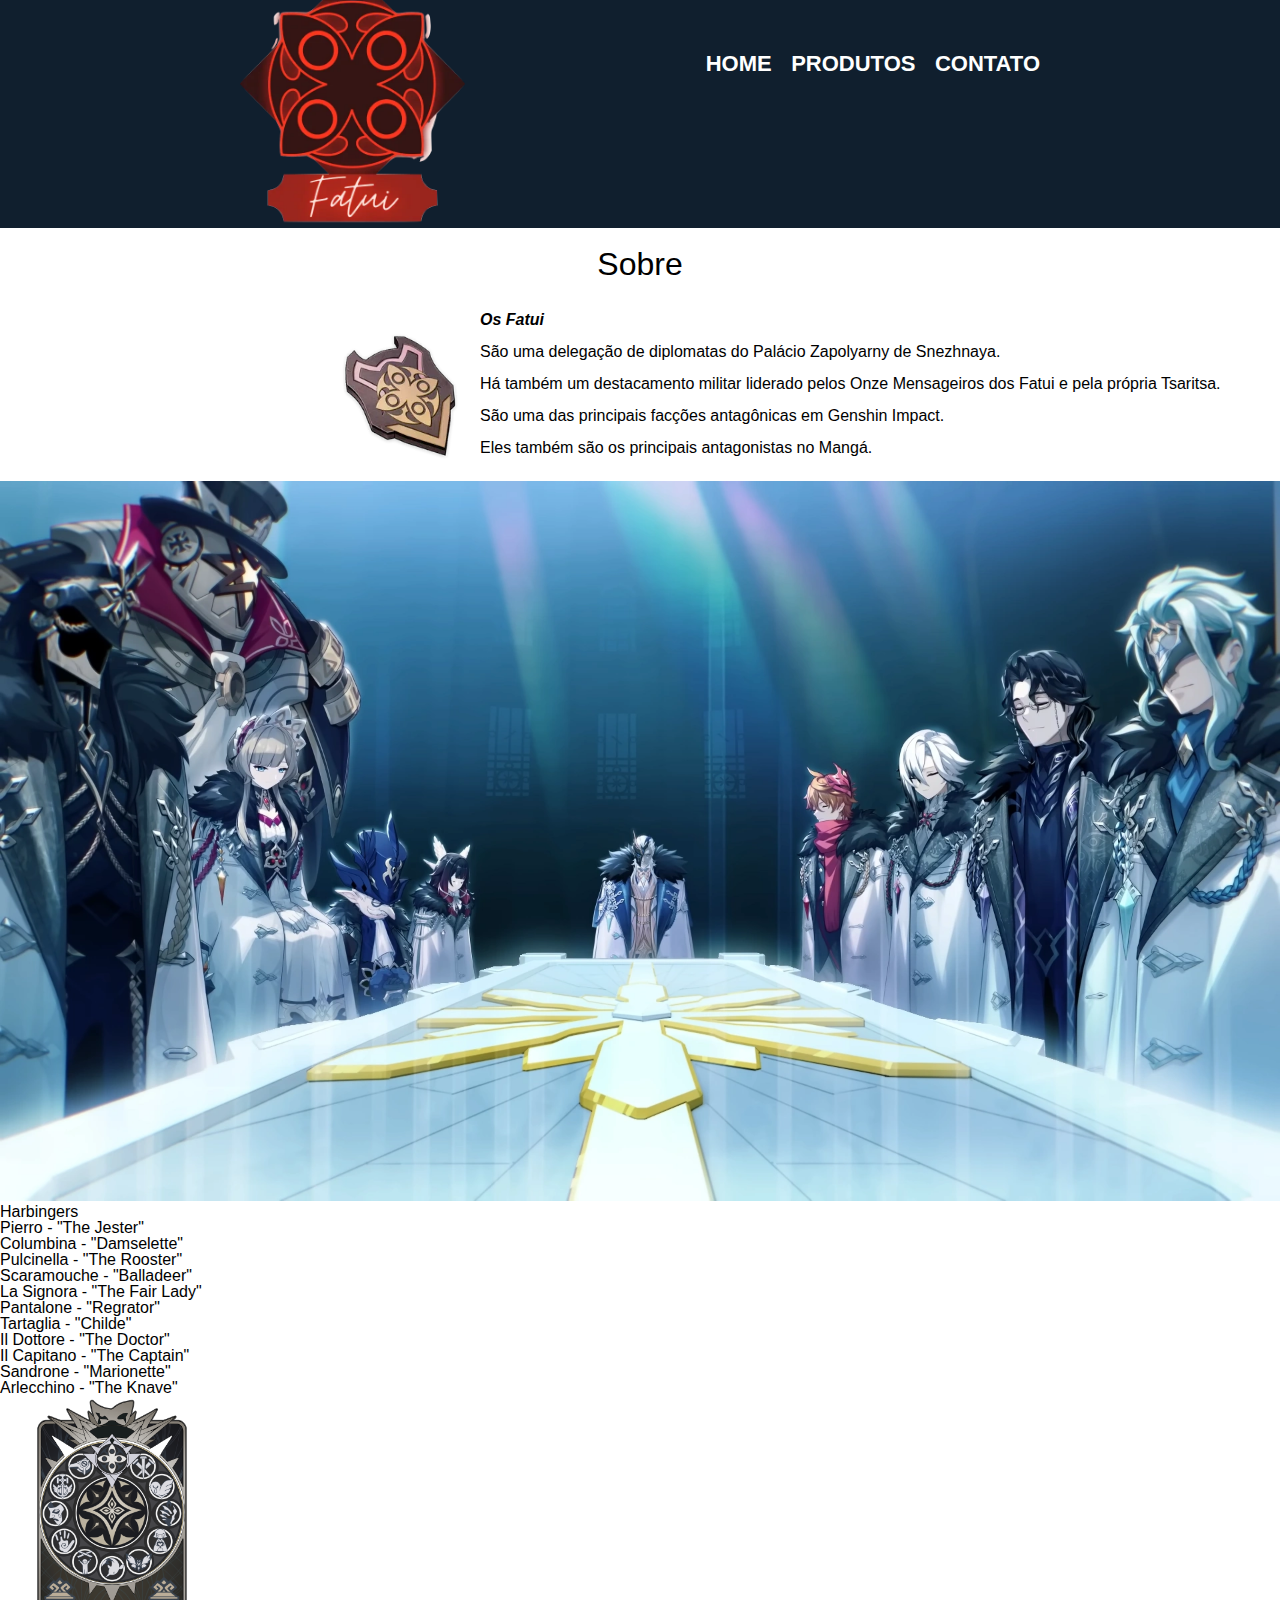
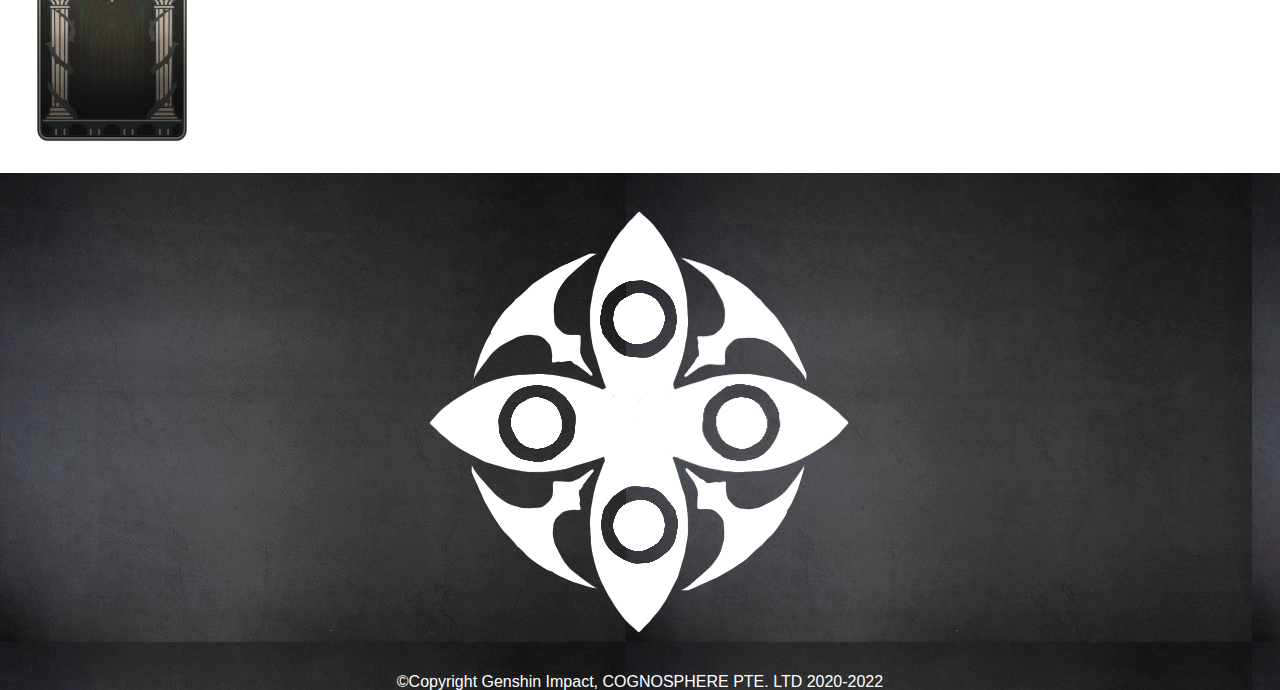
==== index.html @ 28b4d130 "commit" ====
<!DOCTYPE html>
<html lang="pt-br">
    <head> 
        <meta charset="UTF-8">
        <title> Os Fatui</title>
        
        <link rel="stylesheet" href="reset.css">
        <link rel="stylesheet" href="style.css">
        <link href="https://fonts.googleapix.com/css?family=Montserrat&display=swap" rel="stylesheet">
  </head>
  
        <body>
            <header>
                <div class="caixa">
                    <h1><img src="FatuiLogo.png" class="jobo"></h1>
    
                    <nav>
                        <ul>
                            <li><a href="index.html">Home</a></li>
                            <li><a href="produtos.html">Produtos</a></li>
                            <li><a href="contato.html">Contato</a></li>
                        </ul>
                    </nav>
                </div>    
            </header>

            <main>
                <section class="principal">
                
                    <h2 class="titulo" class="Gorou"> Sobre </h2>

                    <img class="emblema" src="emblema.png" alt="Emblema Fatui">

                    <p id="missao"><em> <strong> Os Fatui </em> </strong></p>
                    
                    <p class="Gorou">São uma delegação de diplomatas do Palácio Zapolyarny de Snezhnaya. </p>

                    <p class="Gorou"> Há também um destacamento militar liderado pelos Onze Mensageiros dos Fatui e pela própria Tsaritsa. </p>

                    <p class="Gorou"> São uma das principais facções antagônicas em Genshin Impact. </p>
                
                    <p class="Gorou"> Eles também são os principais antagonistas no Mangá. </p>

                    <img class="mensageiros" src="mensageiros.png">
                </section>

                <section class="Harbingers"> 
                    <h3 id="titulo" id="sao" class="oque">Harbingers</h3>

                    <ul class="vida"> 
                        <li class="itens">Pierro - "The Jester"</li>
                        <li class="itens">Columbina - "Damselette"</li>
                        <li class="itens">Pulcinella - "The Rooster"</li>
                        <li class="itens">Scaramouche - "Balladeer"</li>
                        <li class="itens">La Signora - "The Fair Lady"</li>
                        <li class="itens">Pantalone - "Regrator"</li>
                        <li class="itens">Tartaglia - "Childe"</li>
                        <li class="itens">Il Dottore - "The Doctor"</li>
                        <li class="itens">Il Capitano -  "The Captain"</li>
                        <li class="itens">Sandrone - "Marionette"</li>
                        <li class="itens">Arlecchino - "The Knave" </li>
                    </ul>

                    <img src="roda.png" class="aordem">
                </section>
            </main>
        <footer>
            <img src="footer logo.png">
            <p>©Copyright Genshin Impact, COGNOSPHERE PTE. LTD 2020-2022</p>
        </footer>
    </body>
</html>
---- style.css ----
body {
    font-family: 'Montserrat', sans-serif;
}

header {
    background: #101f2e;
}

/*NAVEGAÇÃO ENTRE PAGINAS*/
.navegação {
    padding: 20px 0;
}

.caixa {
    position: relative;
    width: 800px;
    margin: 0 auto;
    margin-bottom: 20px;
}

nav {
    position: absolute;
    top: 53px;
    right: 0;
}

nav li {
    display: inline;
    margin: 0 0 0 15px;
}

nav a {
    text-transform: uppercase;
    color: white;
    font-weight: bold; 
    font-size: 22px;
    text-decoration: none;    
 }

nav a:hover {
    color: rgb(255, 0, 0);
    text-decoration: underline;
}

/*PRODUTOS*/

.verme {
    background: url(FundoVinho.jpg);
}

.jobo {
    width:225px ;
    height:225px ;
}

.Arrumar {
    height: 180px;
    width: 180px;
}

.produtos {
    width: 940px;
    margin: 0 auto;
    padding-top: 50px;
    margin-bottom: 20px;
}

.produtos li {
    display: inline-block;
    text-align: center;
    background: #101f2e;
    width: 30%;
    vertical-align: top;
    margin: 0 1.5%;
    padding: 30px 20px 30px;
    box-sizing: border-box;
    border-color: #101f2e;
    border-width: 2px;
    border-style: solid;
    border-radius: 20px;
    margin-bottom: 20px;
}

.produtos li:hover {
    border-color: #ff0000;
}

.produtos li:active {
    border-color: aqua;
}

.produtos li:hover h2 {
    font-size: 34;
}

.produtos h2 {
    font-size: 30px;
    font-weight: bold;
    color: white;
}

.produto-preco {
    font-size: 22px;
    font-weight: bold;
    color: white;
    margin: 10px 0 0;
}

.produto-descricao {
    font-size: 18px;
    color: white;
}

footer {
    text-align: center;
    color: white;
    background:url("FundoCinza.jpg")
}

.porra {
    width: 940px;
    margin: 0 auto;
}

form { 
    margin: 40px 0;
}

form label, form legend {
    display:block;
    font-size: 20px;
    margin: 0 0 10px;
}

.input-padrao {
    display: block;
    margin: 0 0 20px;
    padding: 10px 25px;
    width: 50%;
}

.checkbox {
    margin: 20px 0;
}

.enviar {
    width: 40%;
    padding: 15px 0;
    background: #581515;
    color: white;
    font-weight: bold;
    font-size: 18px;
    border: none;
    border-radius: 5px;
    transition: 1s background;
    cursor: pointer;
}

.enviar:hover {
    background: #cc2424
}

table {
    margin: 20px 0 40px;
}

thead {
    background: #581515;
    color: white;
    font-weight: bold;
}

td, th {
    border: 1px solid black;
    padding: 8px 15px;
}

.mensageiros {
    width: 100%;
}

.titulo {
    text-align: center;
    font-size: 2em;
    margin: 0 0 1em;
    clear: left;
}

.principal p {
    margin: 0 0 1em;
}

.principal strong {
    font-weight: bold;
}

.principal em {
    font-style: italic;
}

.emblema {
    width: 120px;
    float: left;
    margin: 20px;
    padding-left: 25%;
}

.aordem {
    width: 30%;
}

section {
    display: inline-block;
}
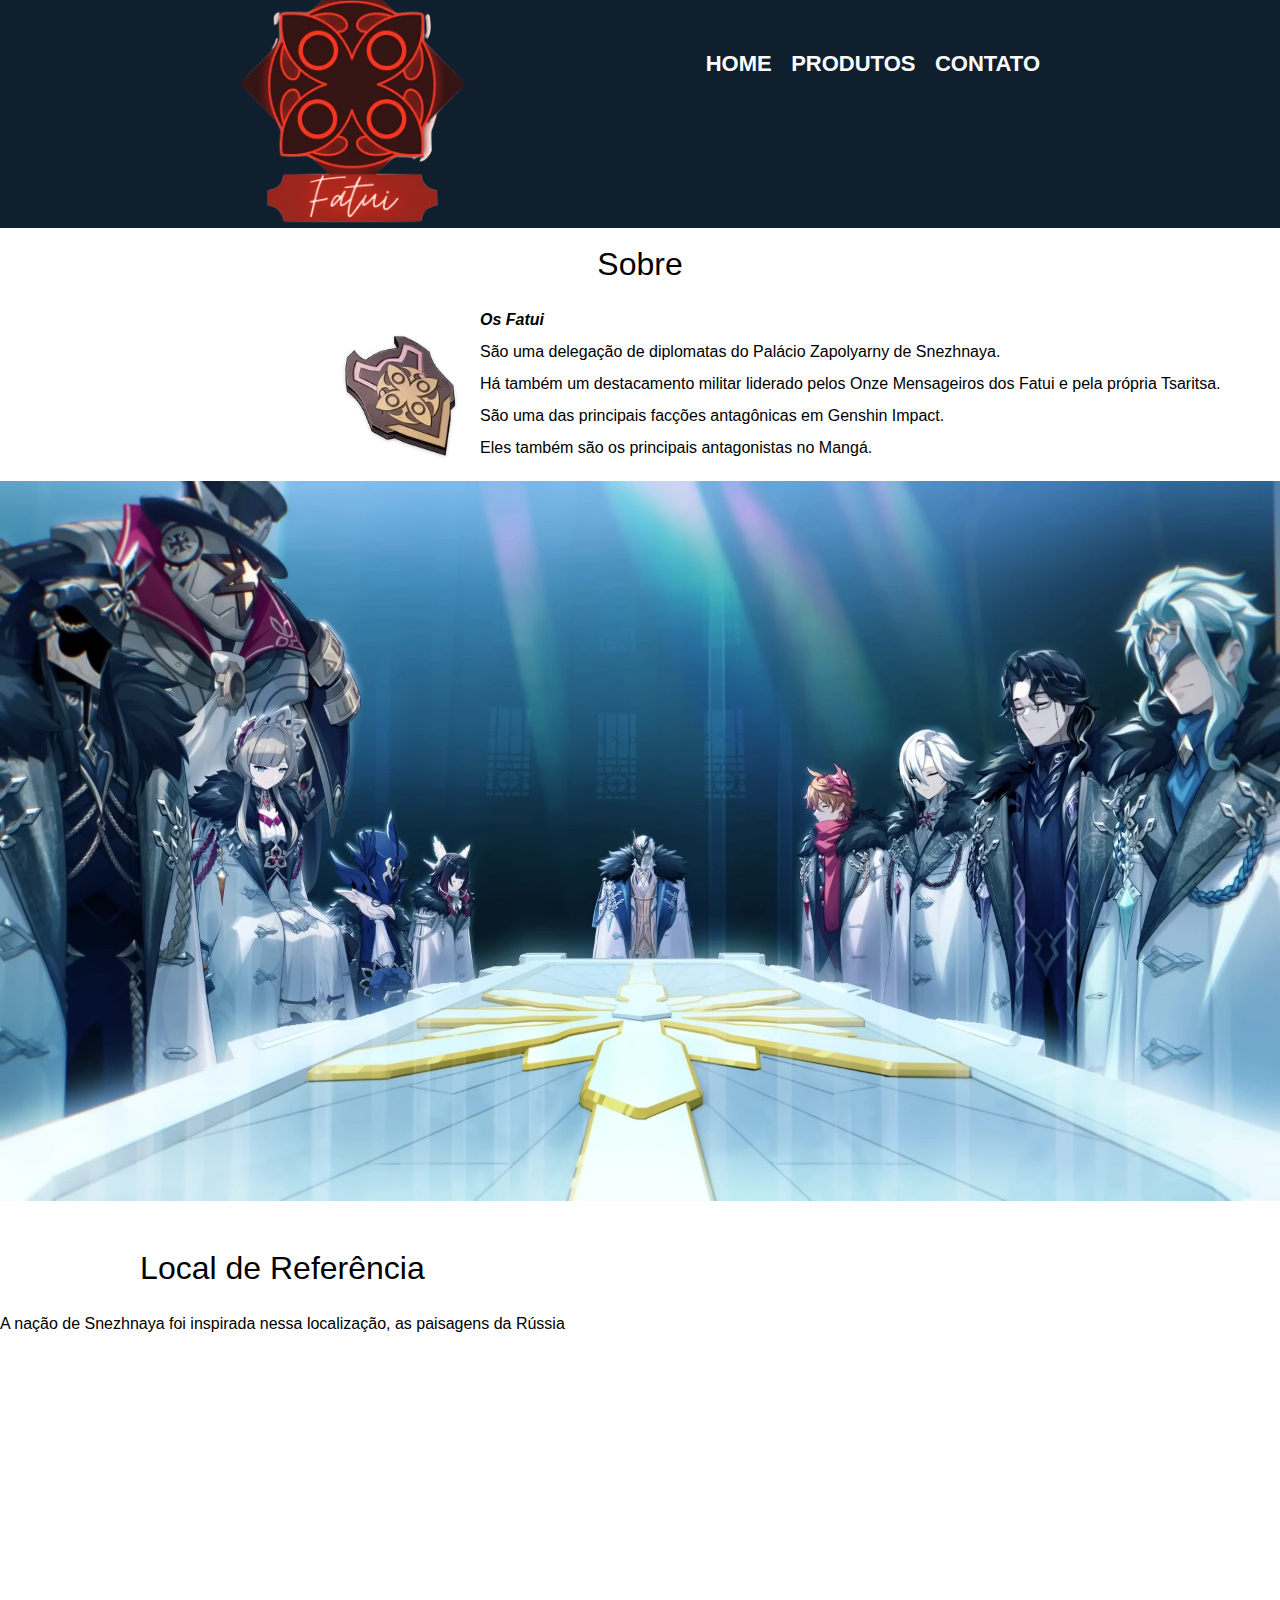
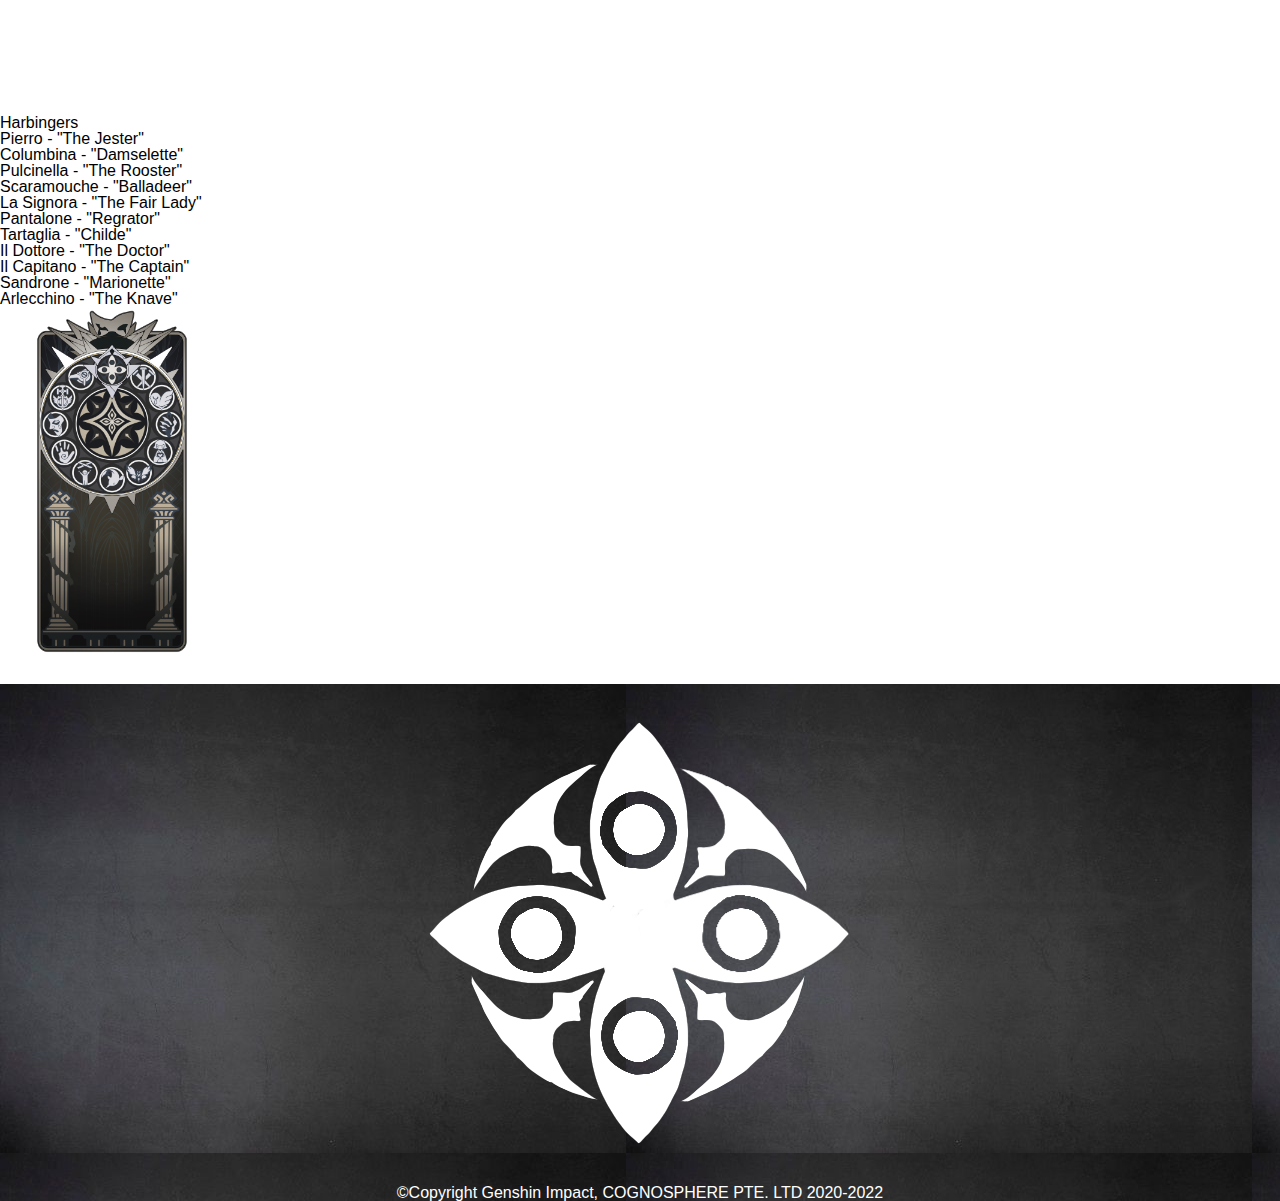
==== commit f473a6c7: "commit" ====
--- a/index.html
+++ b/index.html
@@ -31,7 +31,7 @@
 
                     <img class="emblema" src="emblema.png" alt="Emblema Fatui">
 
-                    <p id="missao"><em> <strong> Os Fatui </em> </strong></p>
+                    <p id="missao"><em><strong> Os Fatui</em></strong></p>
                     
                     <p class="Gorou">São uma delegação de diplomatas do Palácio Zapolyarny de Snezhnaya. </p>
 
@@ -42,6 +42,13 @@
                     <p class="Gorou"> Eles também são os principais antagonistas no Mangá. </p>
 
                     <img class="mensageiros" src="mensageiros.png">
+                </section>
+
+                <section class="mapa">
+                    <h3 class="titulo">Local de Referência</h3>
+                    <p> A nação de Snezhnaya foi inspirada nessa localização, as paisagens da Rússia</p>
+
+                    <iframe src="https://www.google.com/maps/embed?pb=!1m18!1m12!1m3!1d2505.964690390119!2d88.76948815148808!3d51.090659148807866!2m3!1f0!2f0!3f0!3m2!1i1024!2i768!4f13.1!3m3!1m2!1s0x42cbe411b0f120d7%3A0x51e12289f495ec7c!2sReserva%20da%20Biosfera%20Natural%20do%20Estado%20de%20Altai!5e0!3m2!1spt-BR!2sbr!4v1669842121411!5m2!1spt-BR!2sbr" width="100%" height="300" style="border:0;" allowfullscreen="" loading="lazy" referrerpolicy="no-referrer-when-downgrade"></iframe>
                 </section>
 
                 <section class="Harbingers"> 
--- a/style.css
+++ b/style.css
@@ -211,4 +211,13 @@
 
 section {
     display: inline-block;
+}
+
+.mapa {
+    padding: 3em 0;
+}
+
+.mapa p {
+    margin: 0 0 2em;
+    text-align: center;
 }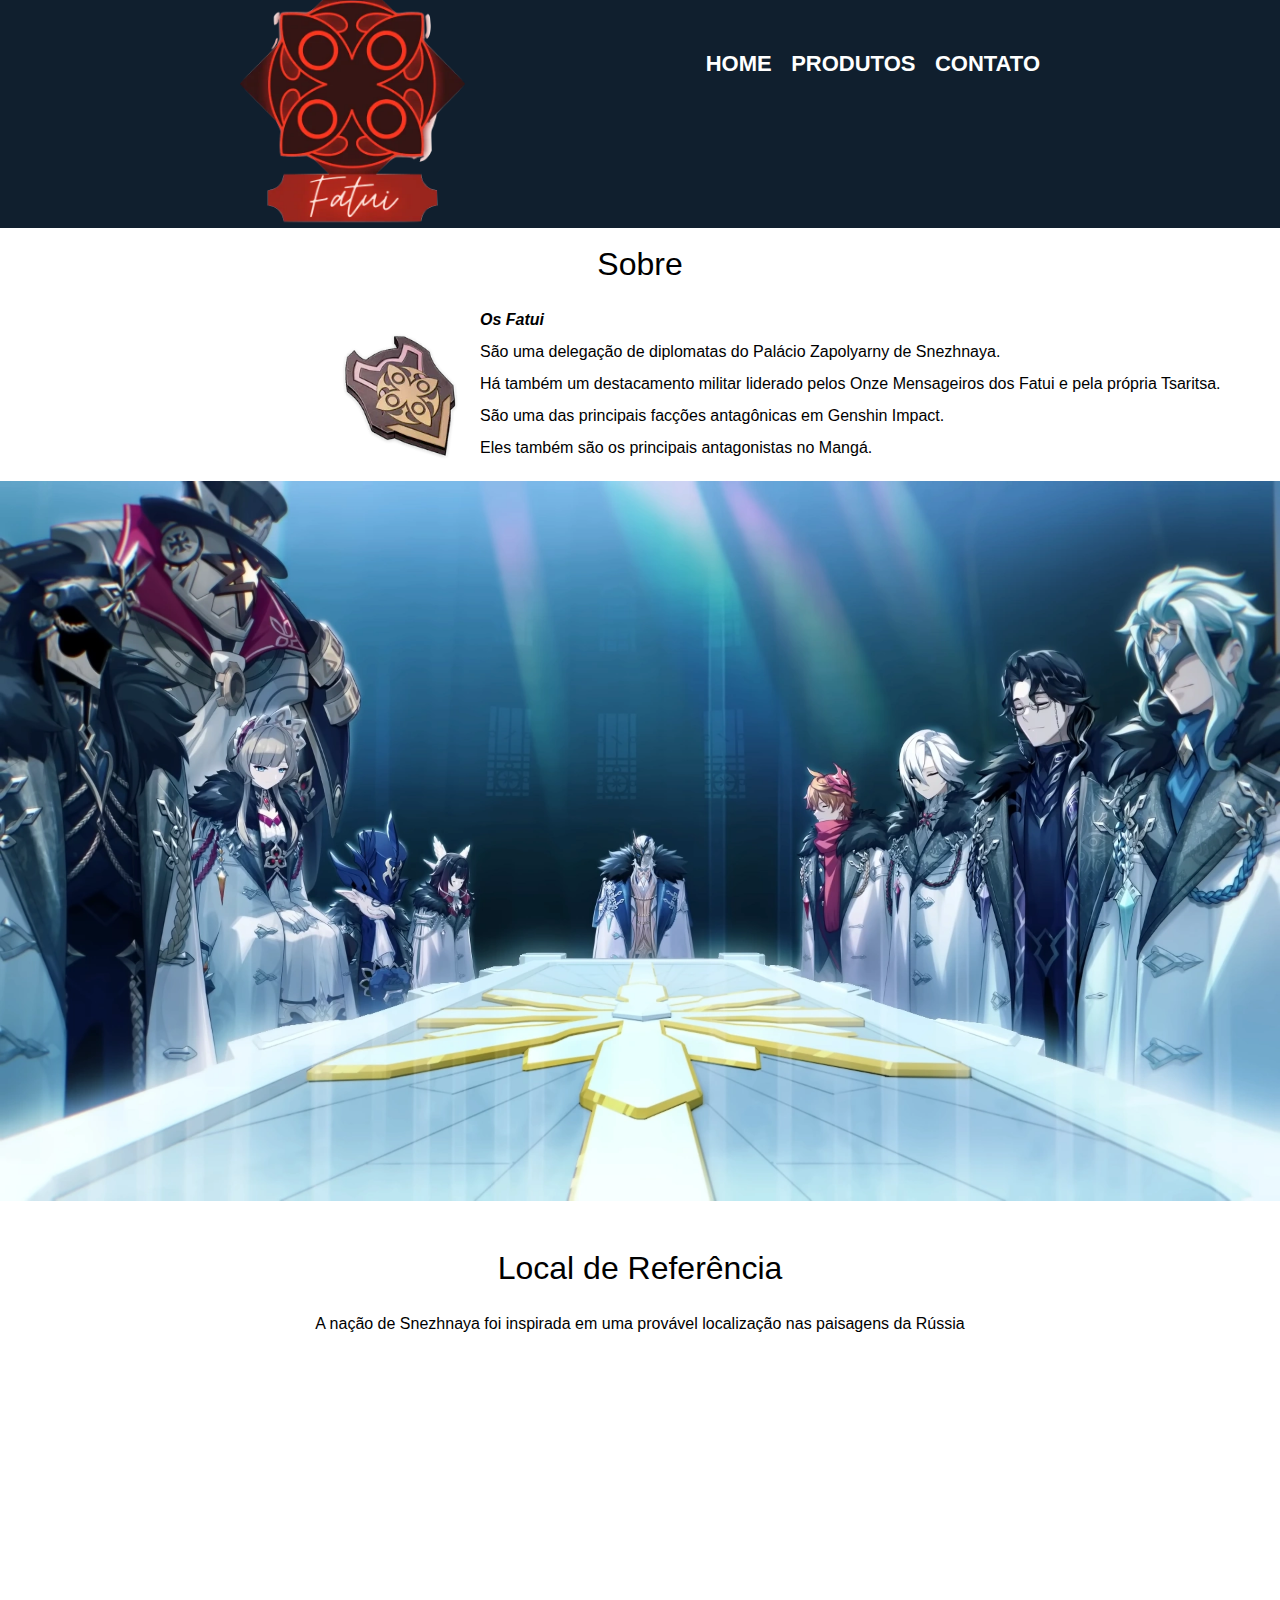
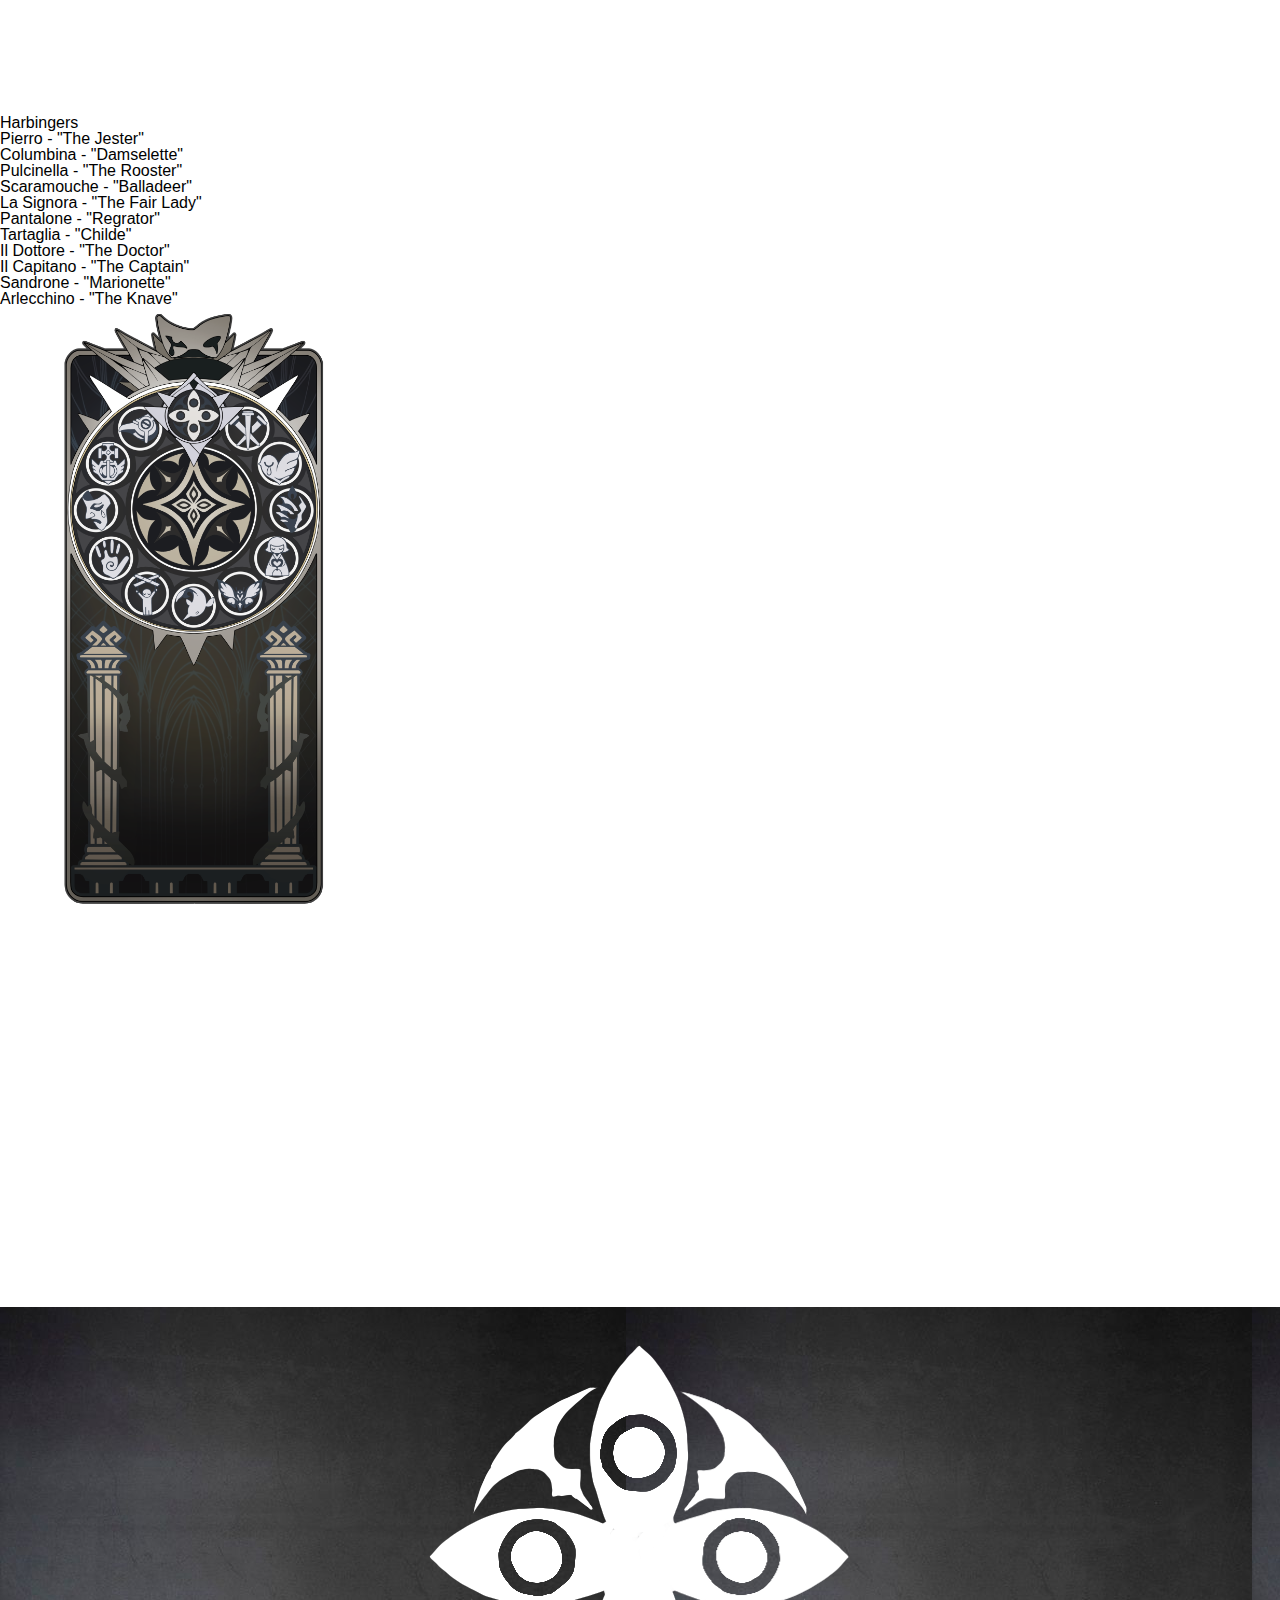
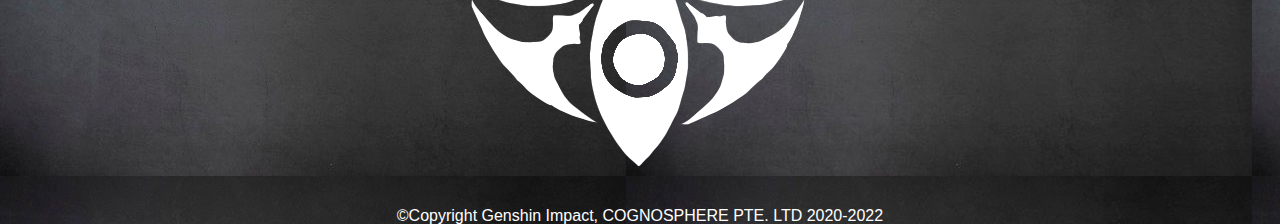
==== commit 195ab2c6: "commit" ====
--- a/index.html
+++ b/index.html
@@ -46,7 +46,7 @@
 
                 <section class="mapa">
                     <h3 class="titulo">Local de Referência</h3>
-                    <p> A nação de Snezhnaya foi inspirada nessa localização, as paisagens da Rússia</p>
+                    <p> A nação de Snezhnaya foi inspirada em uma provável localização nas paisagens da Rússia</p>
 
                     <iframe src="https://www.google.com/maps/embed?pb=!1m18!1m12!1m3!1d2505.964690390119!2d88.76948815148808!3d51.090659148807866!2m3!1f0!2f0!3f0!3m2!1i1024!2i768!4f13.1!3m3!1m2!1s0x42cbe411b0f120d7%3A0x51e12289f495ec7c!2sReserva%20da%20Biosfera%20Natural%20do%20Estado%20de%20Altai!5e0!3m2!1spt-BR!2sbr!4v1669842121411!5m2!1spt-BR!2sbr" width="100%" height="300" style="border:0;" allowfullscreen="" loading="lazy" referrerpolicy="no-referrer-when-downgrade"></iframe>
                 </section>
@@ -69,6 +69,10 @@
                     </ul>
 
                     <img src="roda.png" class="aordem">
+
+                    <div class="video">
+                        <iframe width="560" height="315" src="https://www.youtube.com/embed/TmaAOV4SJNQ" title="YouTube video player" frameborder="0" allow="accelerometer; autoplay; clipboard-write; encrypted-media; gyroscope; picture-in-picture" allowfullscreen></iframe>
+                    </div>
                 </section>
             </main>
         <footer>
--- a/style.css
+++ b/style.css
@@ -209,10 +209,6 @@
     width: 30%;
 }
 
-section {
-    display: inline-block;
-}
-
 .mapa {
     padding: 3em 0;
 }
@@ -220,4 +216,9 @@
 .mapa p {
     margin: 0 0 2em;
     text-align: center;
+}
+
+.video {
+    width: 560px;
+    margin: 1em auto;
 }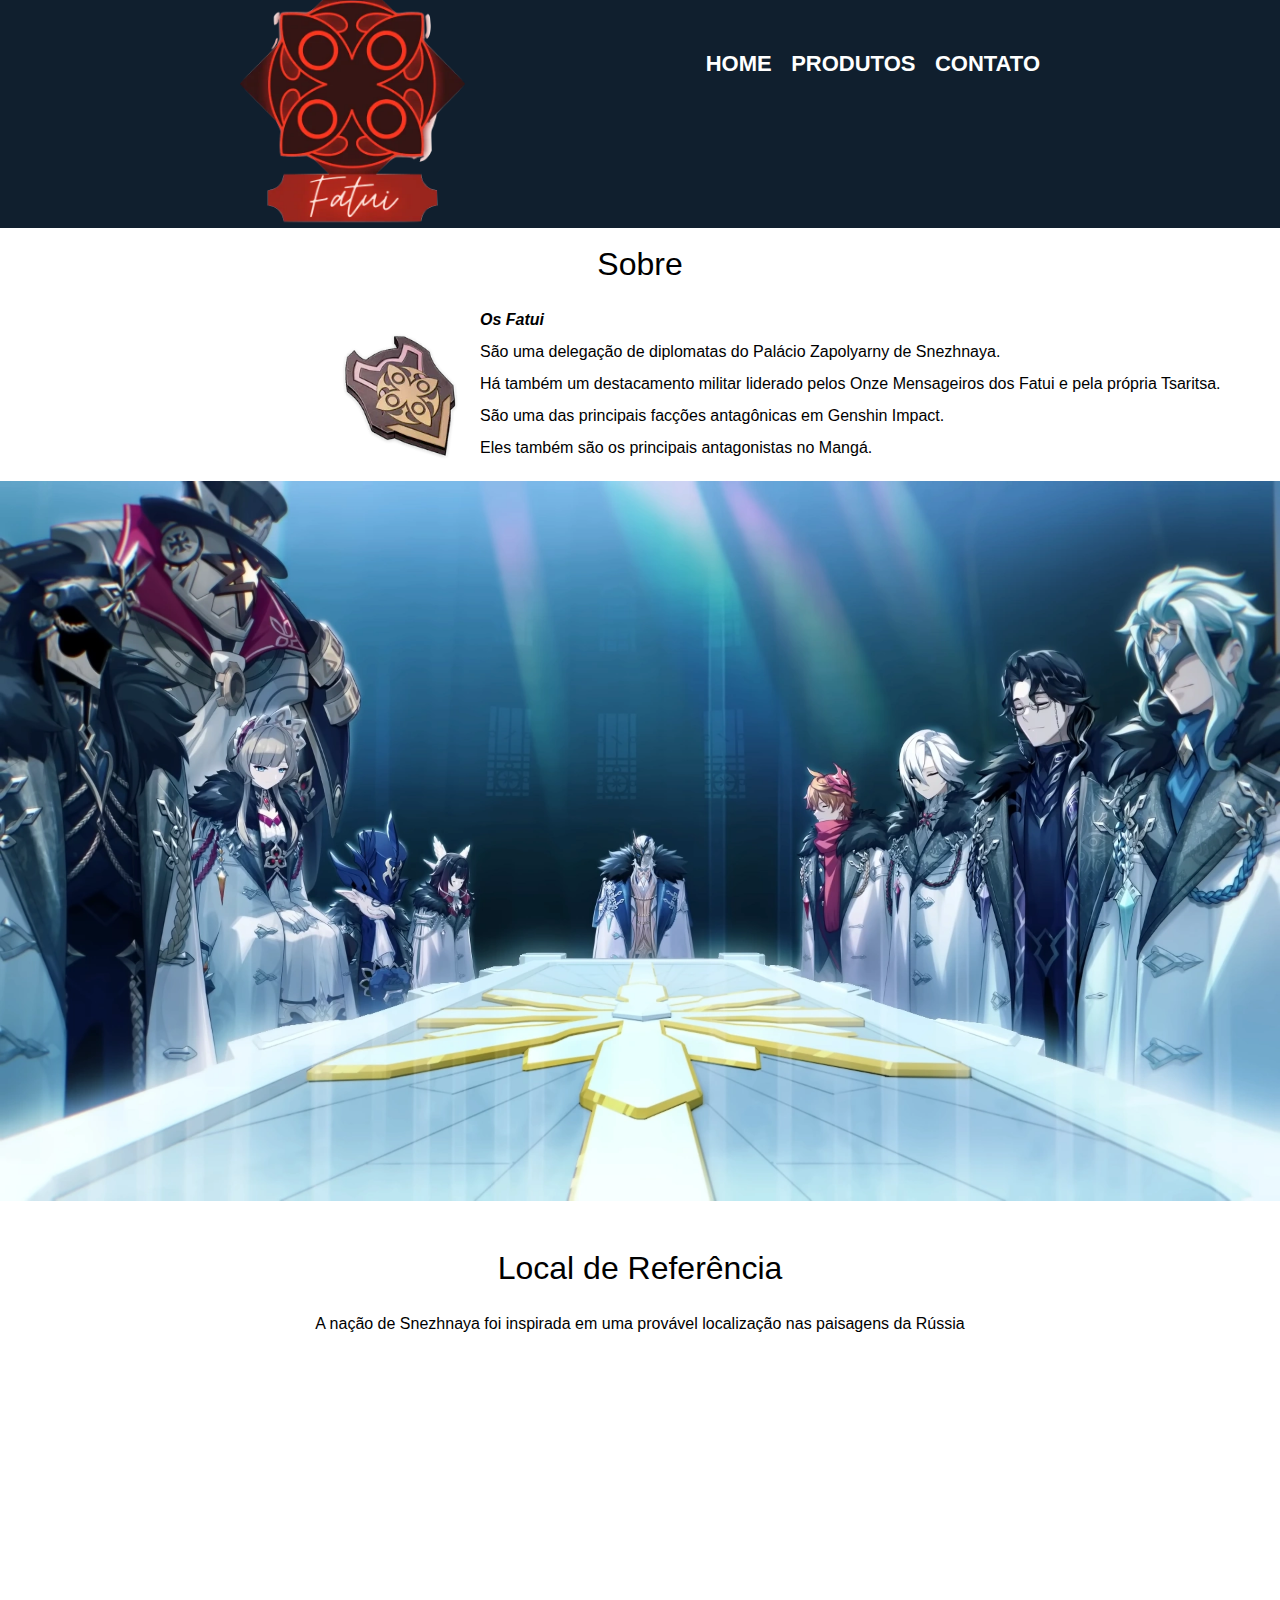
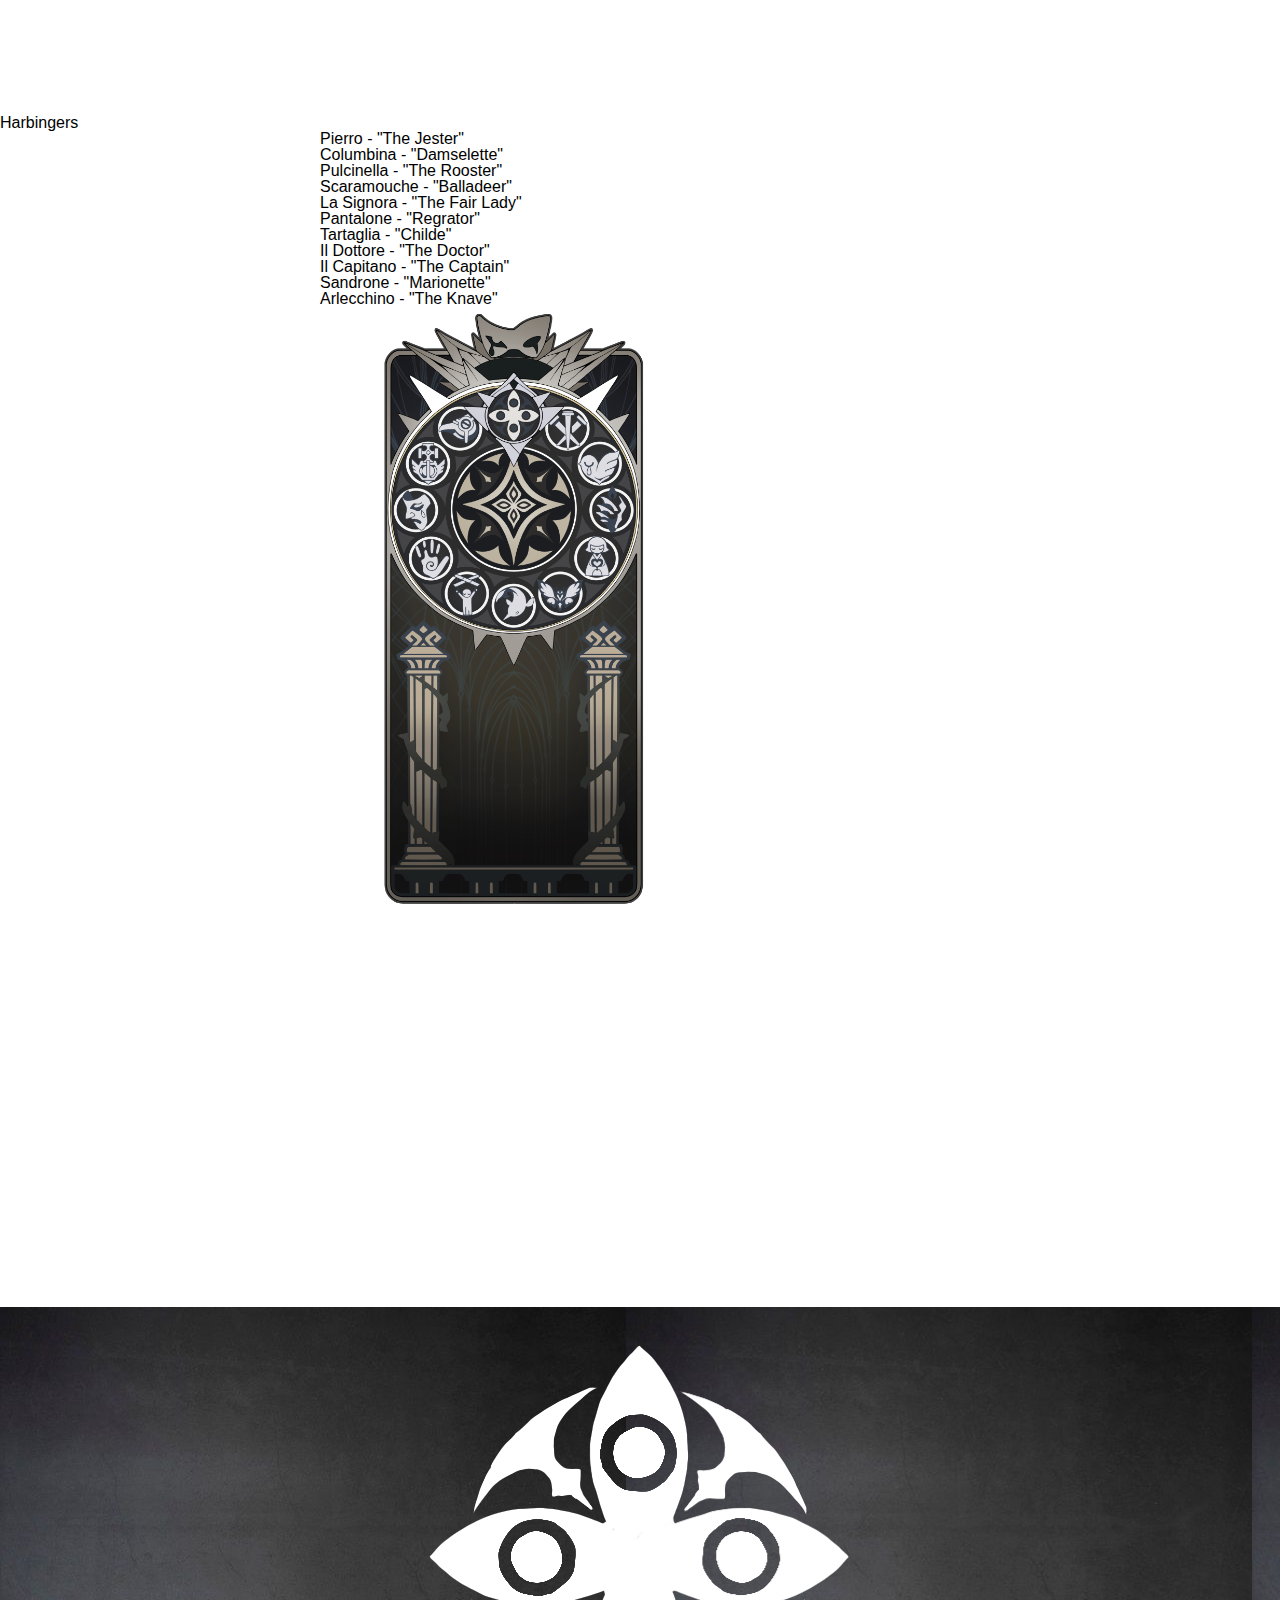
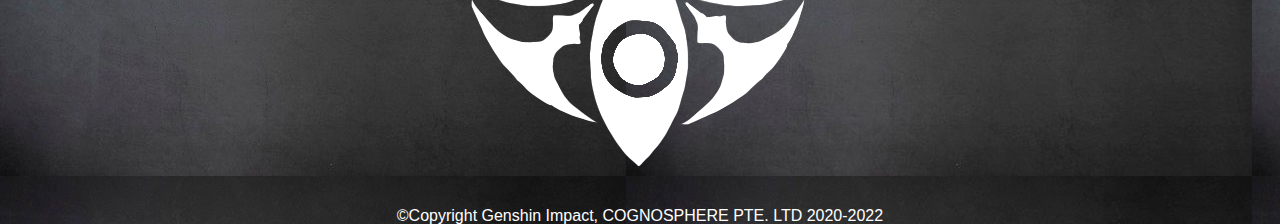
==== commit a092257d: "commit" ====
--- a/index.html
+++ b/index.html
@@ -54,21 +54,23 @@
                 <section class="Harbingers"> 
                     <h3 id="titulo" id="sao" class="oque">Harbingers</h3>
 
-                    <ul class="vida"> 
-                        <li class="itens">Pierro - "The Jester"</li>
-                        <li class="itens">Columbina - "Damselette"</li>
-                        <li class="itens">Pulcinella - "The Rooster"</li>
-                        <li class="itens">Scaramouche - "Balladeer"</li>
-                        <li class="itens">La Signora - "The Fair Lady"</li>
-                        <li class="itens">Pantalone - "Regrator"</li>
-                        <li class="itens">Tartaglia - "Childe"</li>
-                        <li class="itens">Il Dottore - "The Doctor"</li>
-                        <li class="itens">Il Capitano -  "The Captain"</li>
-                        <li class="itens">Sandrone - "Marionette"</li>
-                        <li class="itens">Arlecchino - "The Knave" </li>
-                    </ul>
+                    <div class="conteudo-itens">
+                        <ul class="lista-itens"> 
+                            <li class="itens">Pierro - "The Jester"</li>
+                            <li class="itens">Columbina - "Damselette"</li>
+                            <li class="itens">Pulcinella - "The Rooster"</li>
+                            <li class="itens">Scaramouche - "Balladeer"</li>
+                            <li class="itens">La Signora - "The Fair Lady"</li>
+                            <li class="itens">Pantalone - "Regrator"</li>
+                            <li class="itens">Tartaglia - "Childe"</li>
+                            <li class="itens">Il Dottore - "The Doctor"</li>
+                            <li class="itens">Il Capitano -  "The Captain"</li>
+                            <li class="itens">Sandrone - "Marionette"</li>
+                            <li class="itens">Arlecchino - "The Knave" </li>
+                        </ul>
 
-                    <img src="roda.png" class="aordem">
+                        <img src="roda.png" class="aordem">
+                    </div>
 
                     <div class="video">
                         <iframe width="560" height="315" src="https://www.youtube.com/embed/TmaAOV4SJNQ" title="YouTube video player" frameborder="0" allow="accelerometer; autoplay; clipboard-write; encrypted-media; gyroscope; picture-in-picture" allowfullscreen></iframe>
--- a/style.css
+++ b/style.css
@@ -205,8 +205,17 @@
     padding-left: 25%;
 }
 
+.conteudo-itens {
+    width: 640px;
+    margin: 0 auto;
+}
+
+.lista-itens {
+    width: 40%;
+}
+
 .aordem {
-    width: 30%;
+    width: 60%;
 }
 
 .mapa {
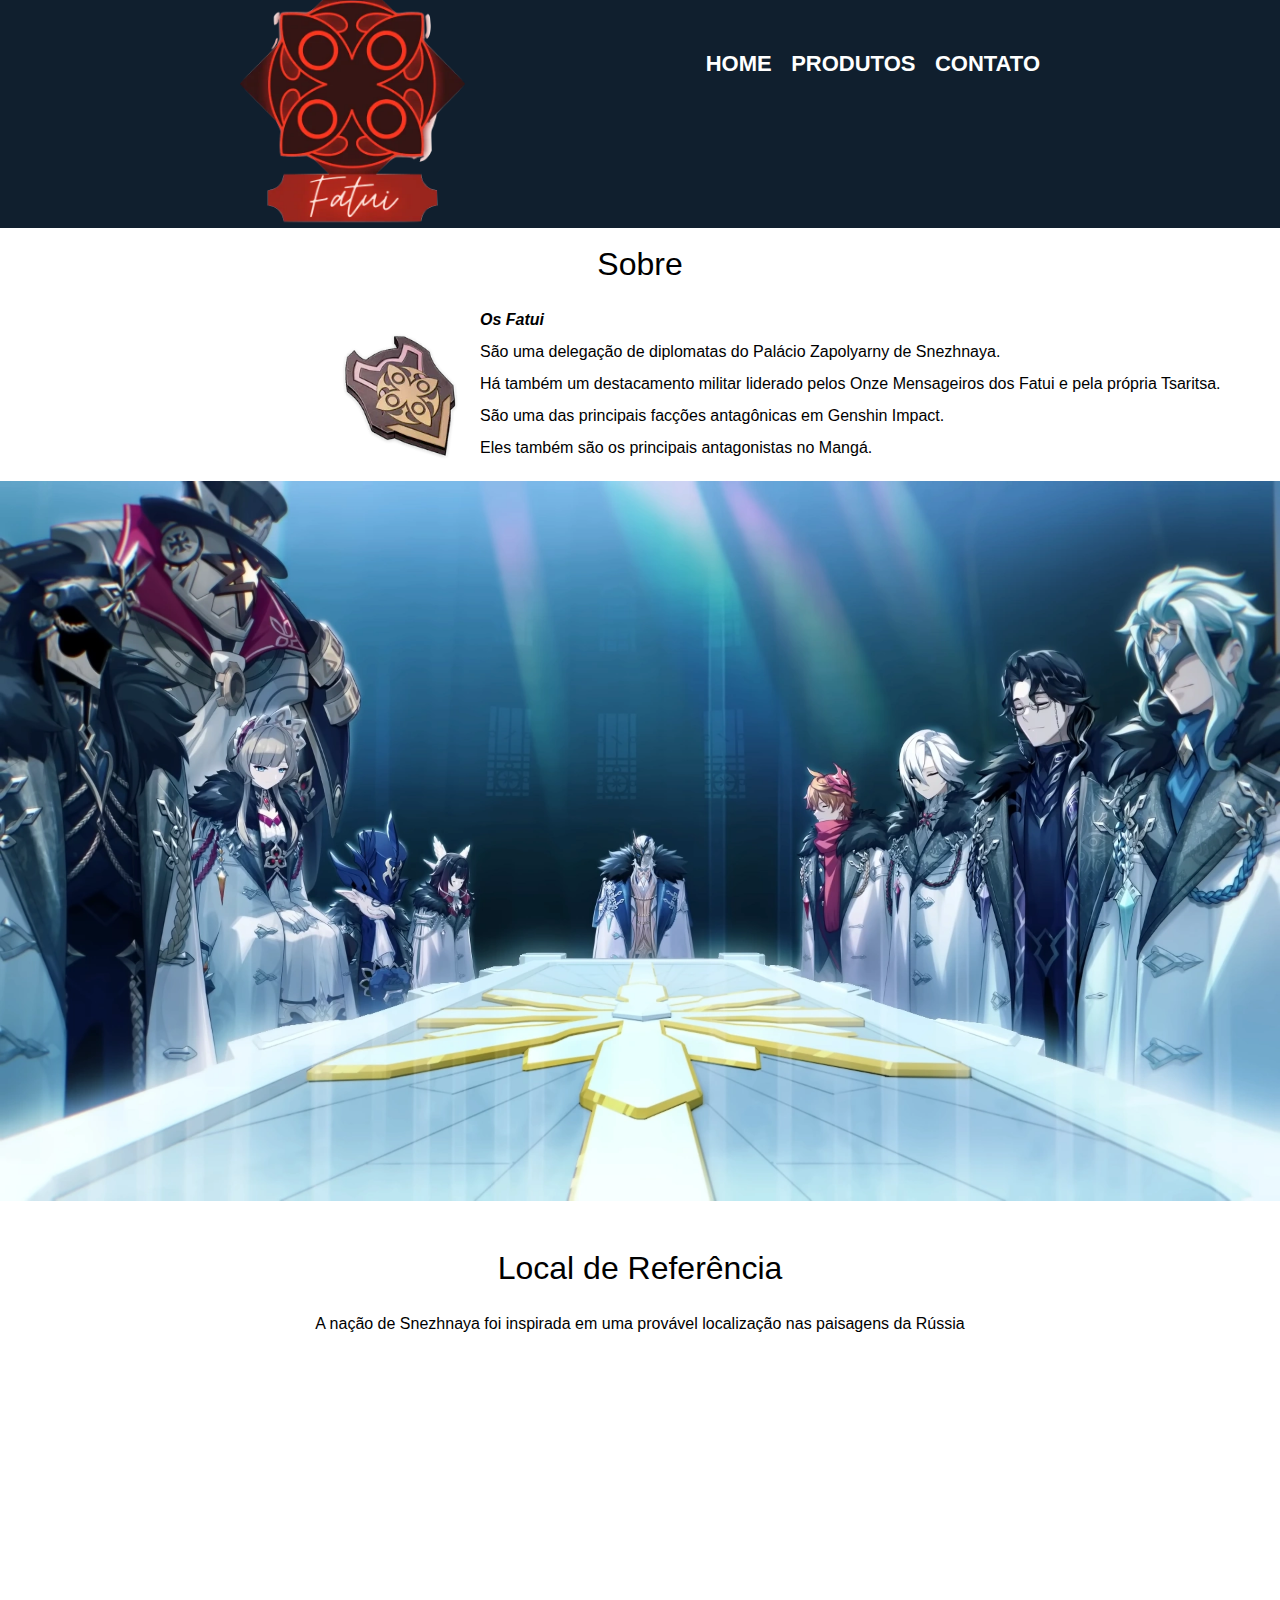
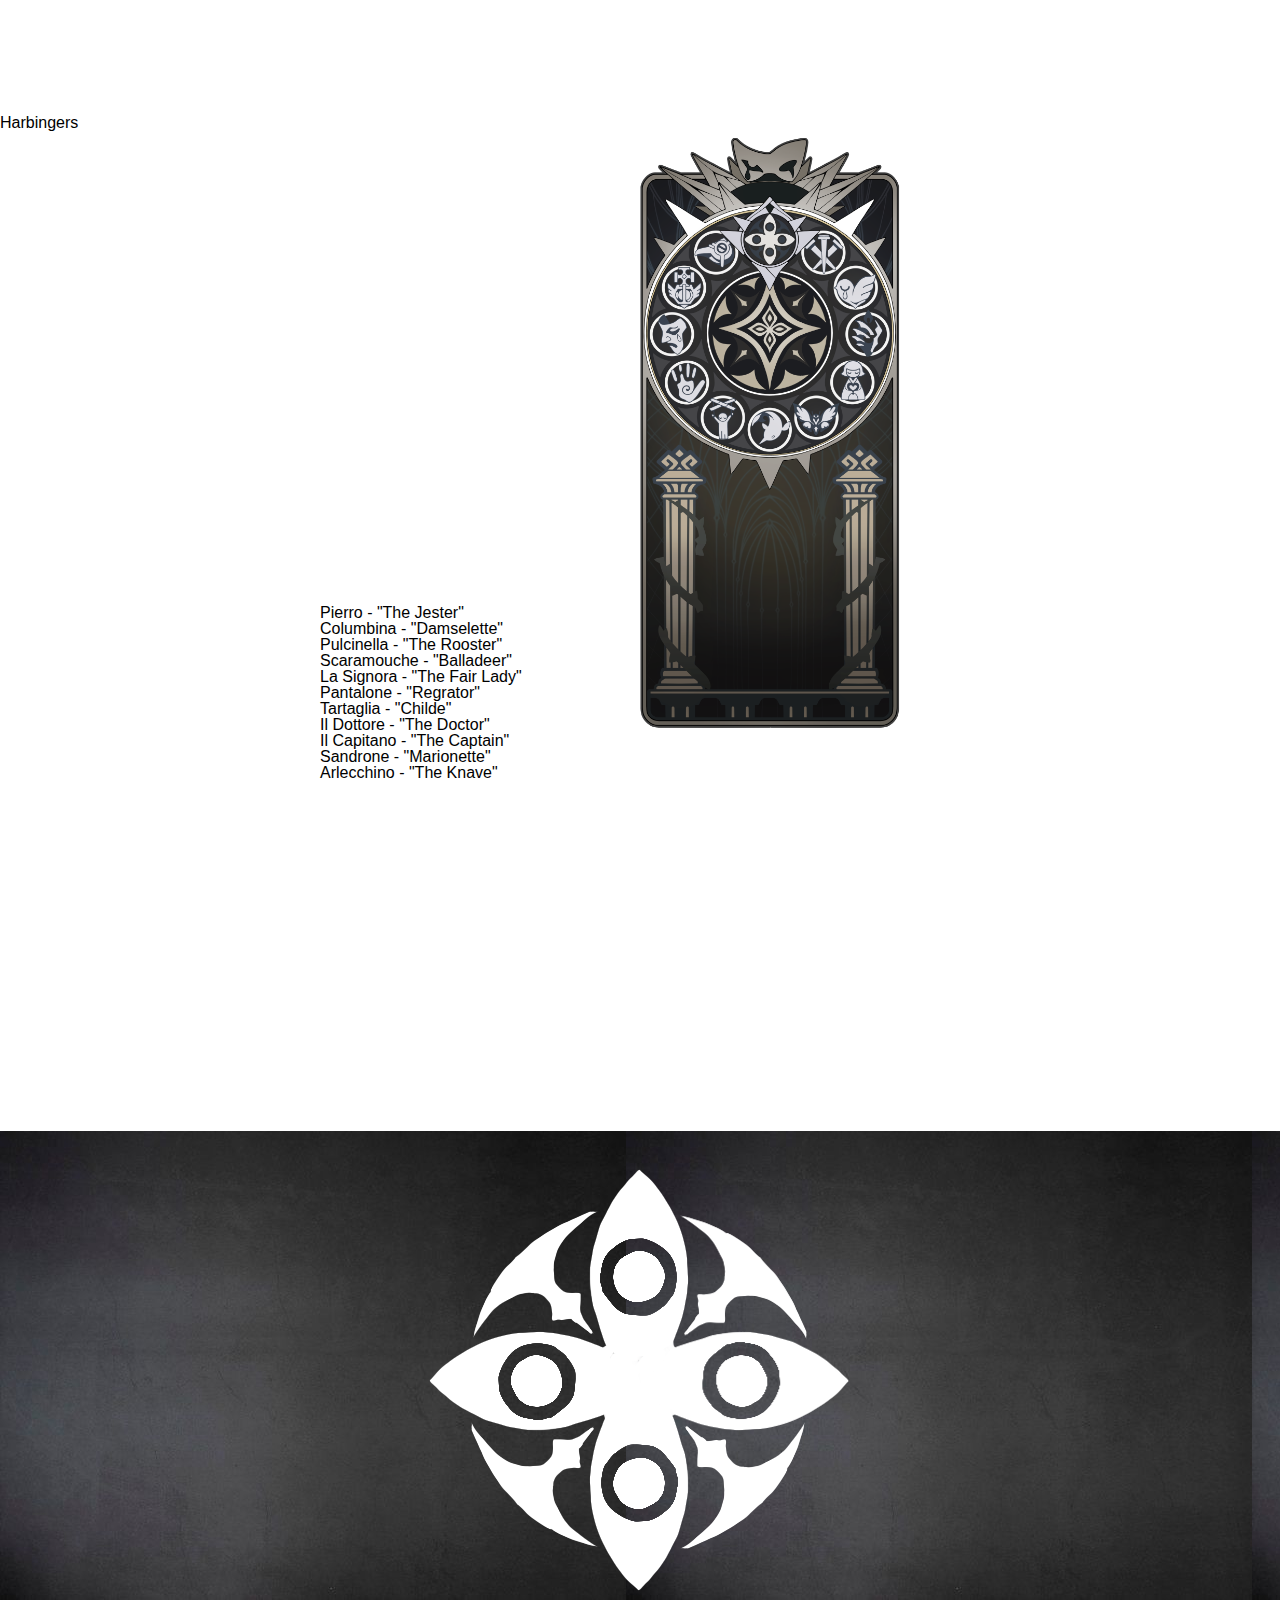
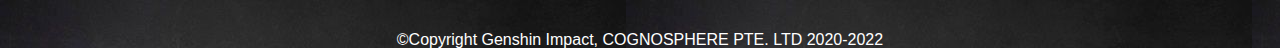
==== commit 2152f6b9: "commit" ====
--- a/index.html
+++ b/index.html
@@ -67,9 +67,7 @@
                             <li class="itens">Il Capitano -  "The Captain"</li>
                             <li class="itens">Sandrone - "Marionette"</li>
                             <li class="itens">Arlecchino - "The Knave" </li>
-                        </ul>
-
-                        <img src="roda.png" class="aordem">
+                        </ul><img src="roda.png" class="aordem">
                     </div>
 
                     <div class="video">
--- a/style.css
+++ b/style.css
@@ -212,6 +212,7 @@
 
 .lista-itens {
     width: 40%;
+    display: inline-block;
 }
 
 .aordem {
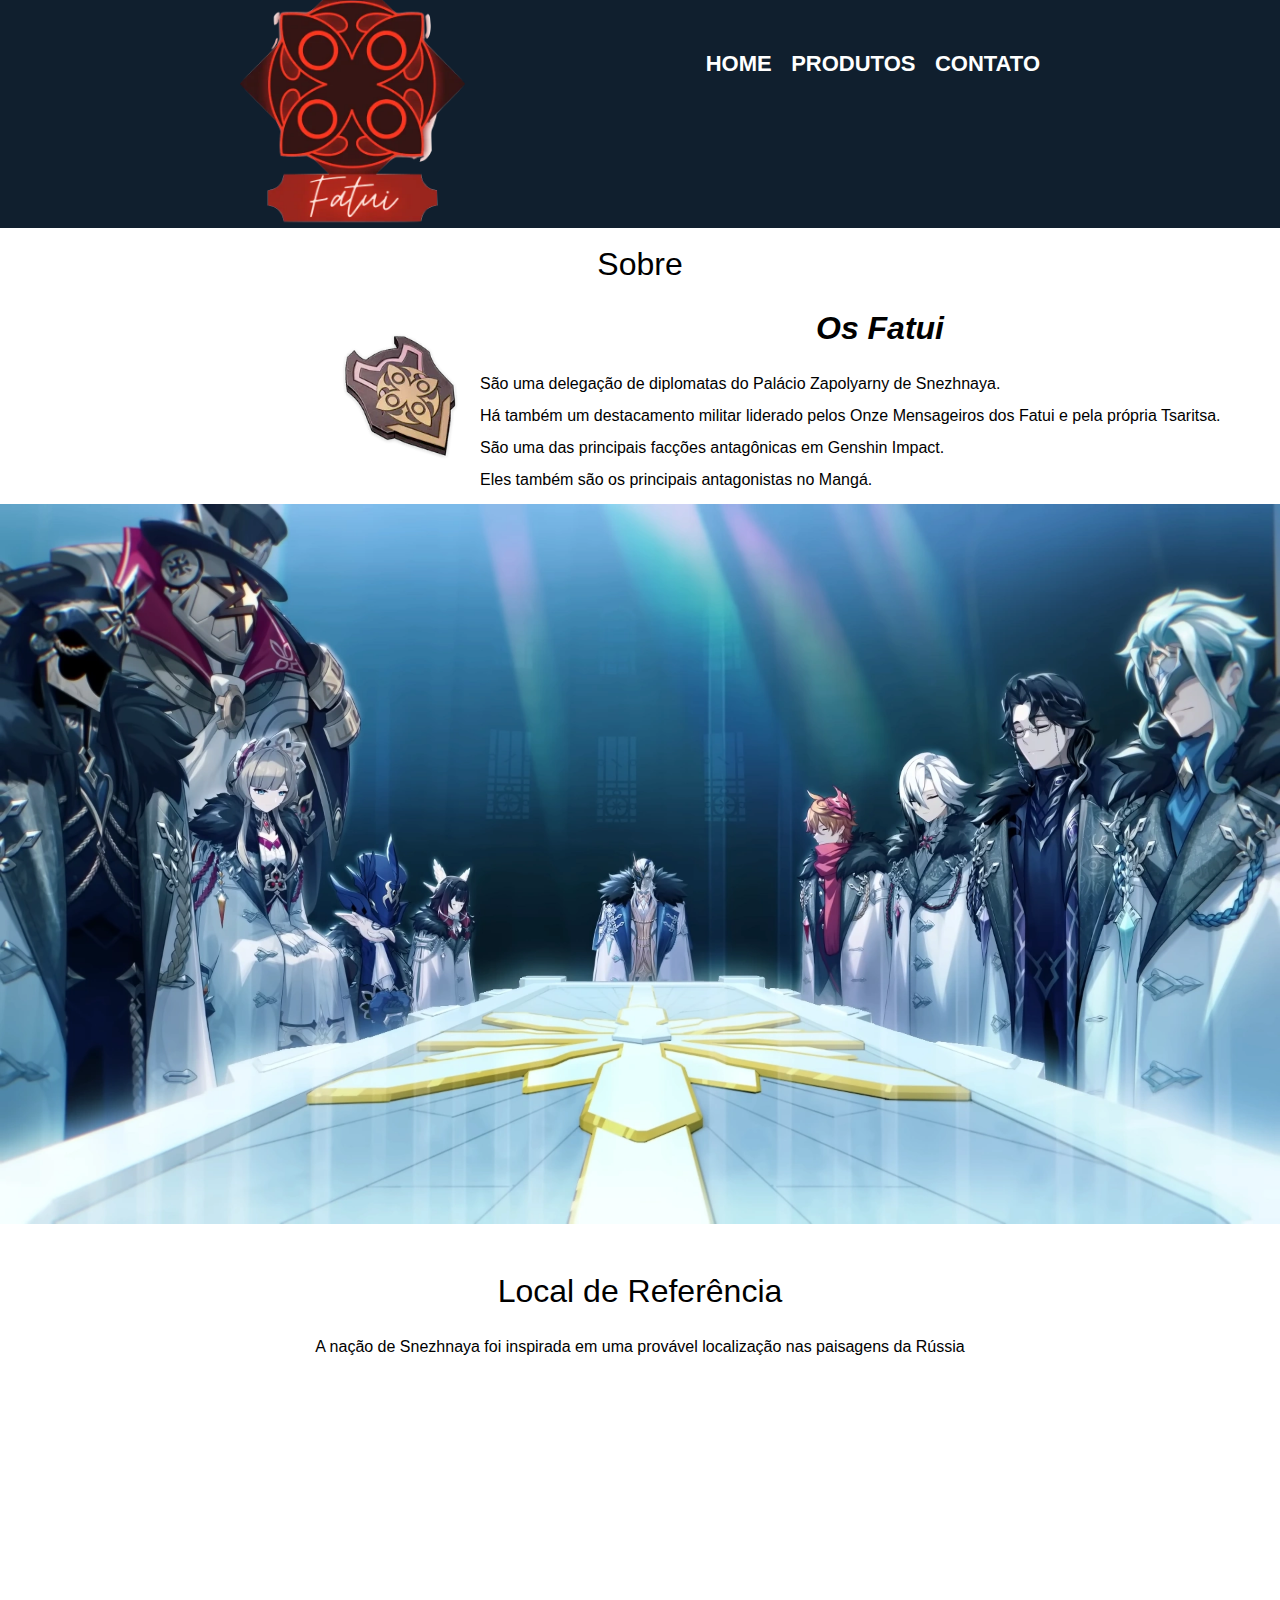
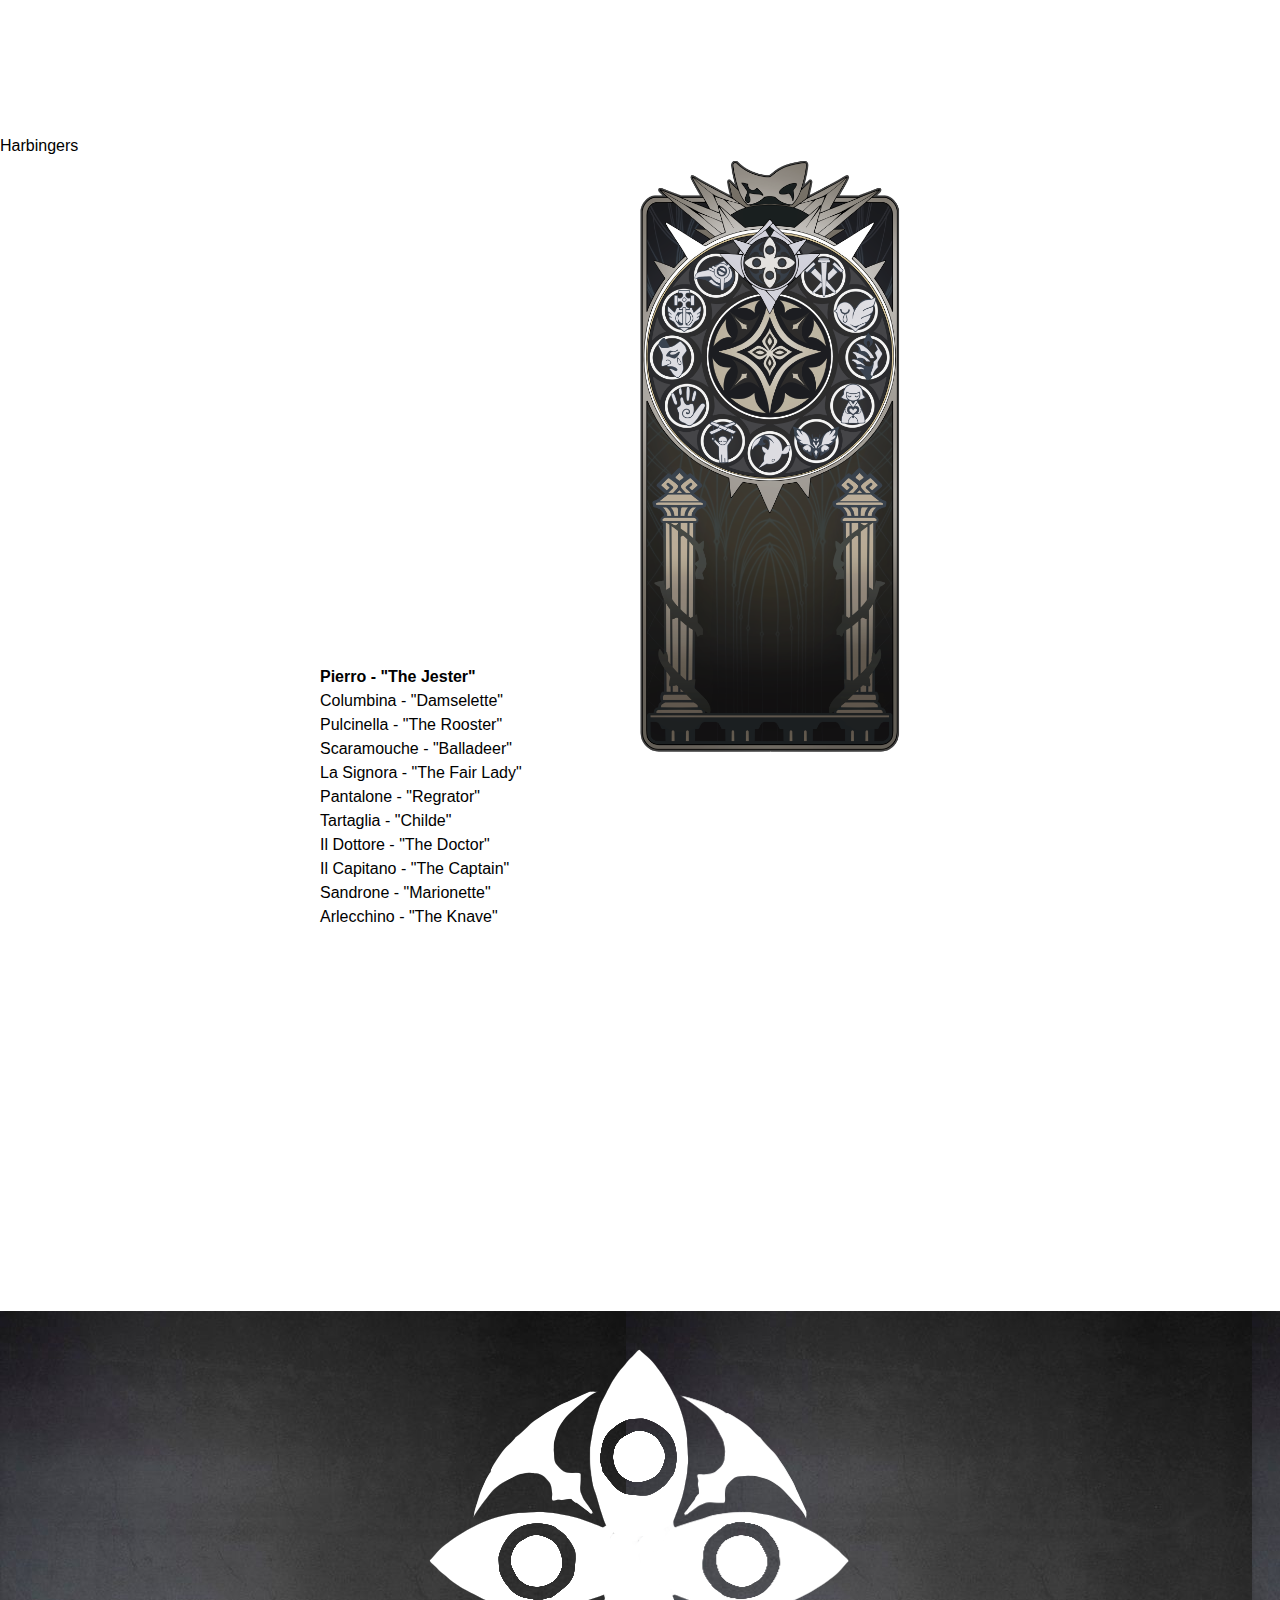
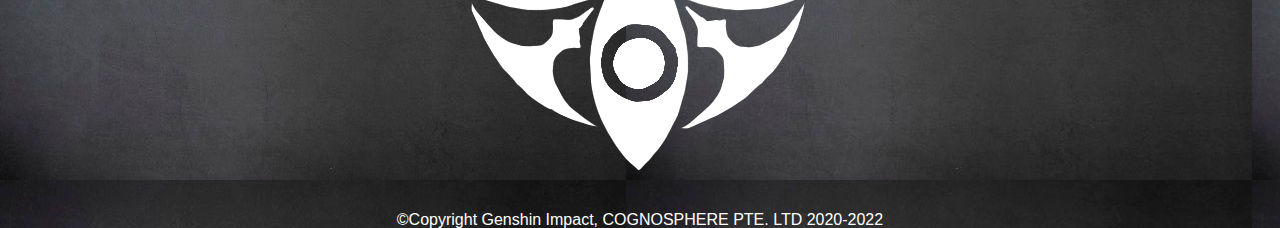
==== commit 1956cc40: "commit" ====
--- a/index.html
+++ b/index.html
@@ -31,7 +31,7 @@
 
                     <img class="emblema" src="emblema.png" alt="Emblema Fatui">
 
-                    <p id="missao"><em><strong> Os Fatui</em></strong></p>
+                    <p class="missao"><em><strong> Os Fatui</em></strong></p>
                     
                     <p class="Gorou">São uma delegação de diplomatas do Palácio Zapolyarny de Snezhnaya. </p>
 
--- a/style.css
+++ b/style.css
@@ -186,6 +186,12 @@
     clear: left;
 }
 
+.missao {
+    font-size: 2em;
+    font-weight: bold;
+    text-align: center;
+}
+
 .principal p {
     margin: 0 0 1em;
 }
@@ -213,6 +219,15 @@
 .lista-itens {
     width: 40%;
     display: inline-block;
+    vertical-align: middle;
+}
+
+.itens {
+    line-height: 1.5;
+}
+
+.itens:first-child {
+    font-weight: bold;
 }
 
 .aordem {
@@ -230,5 +245,5 @@
 
 .video {
     width: 560px;
-    margin: 1em auto;
-}+    margin: 2em auto;
+}
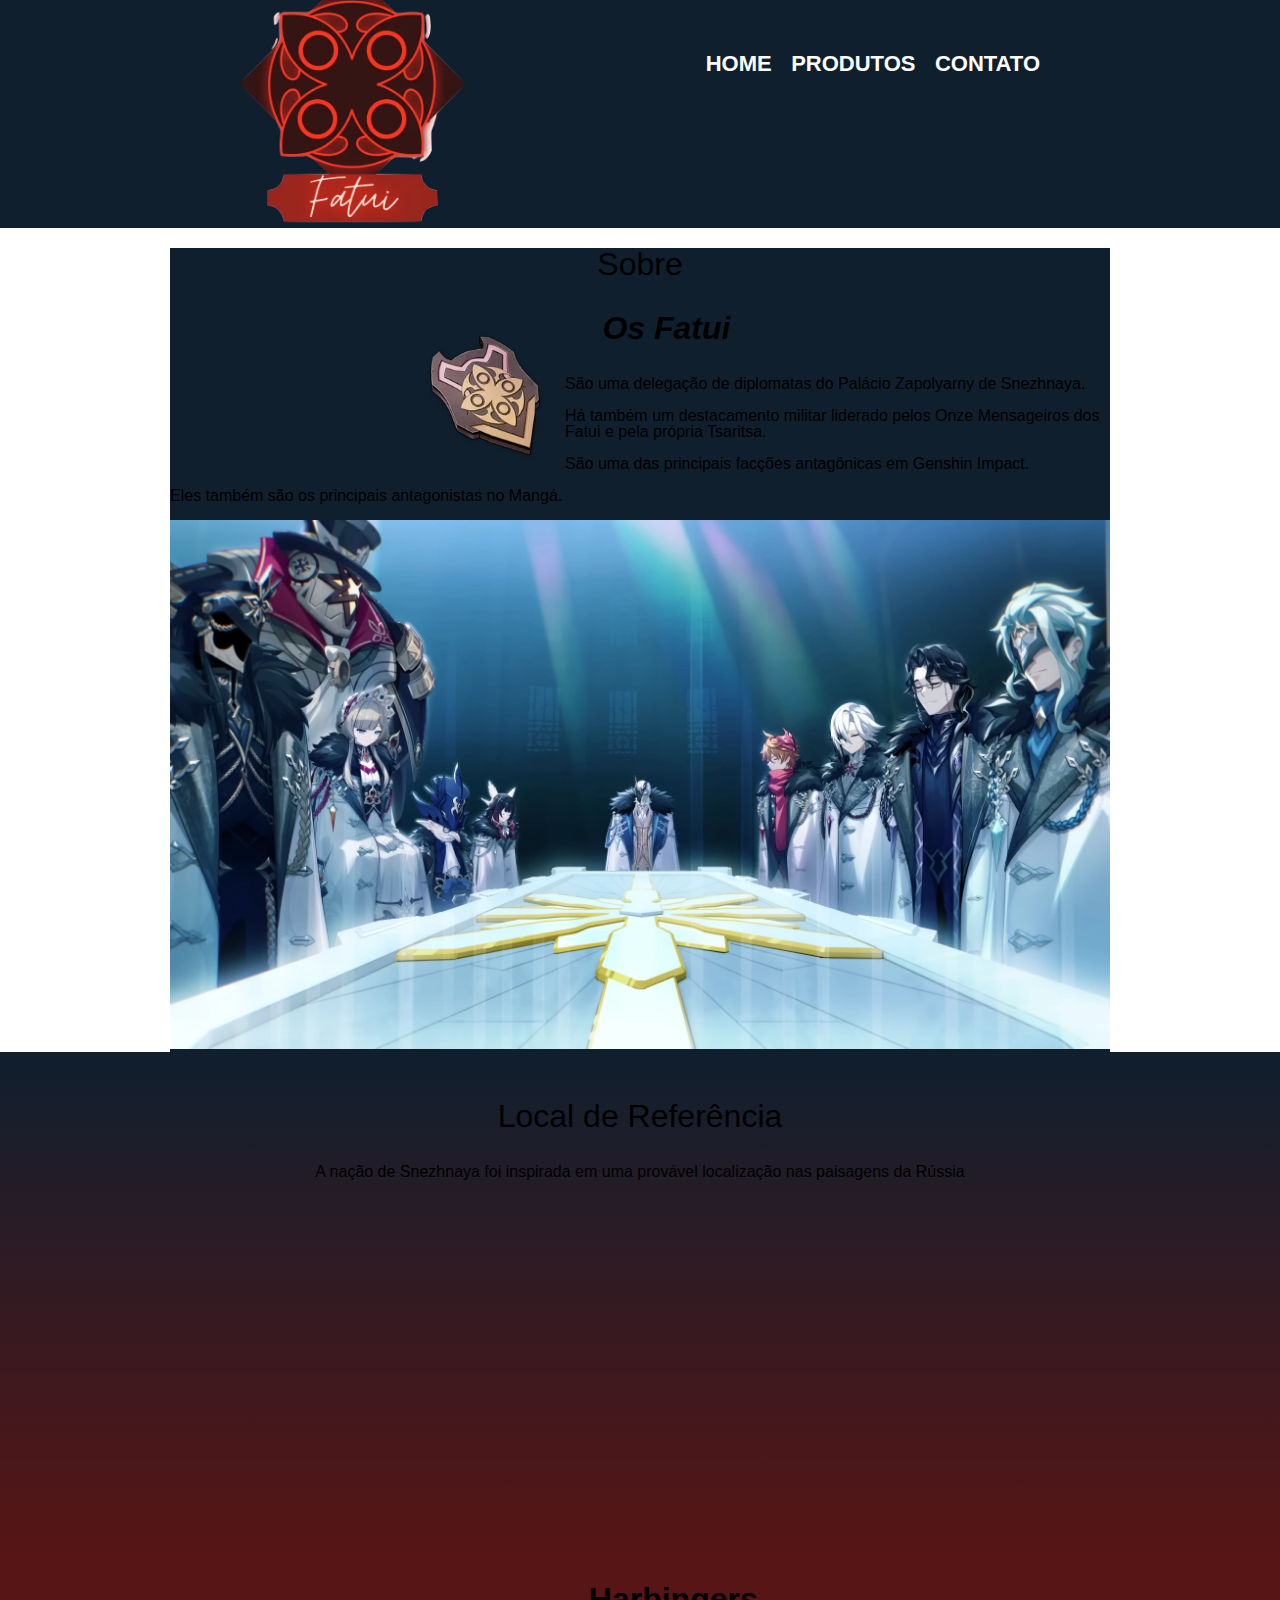
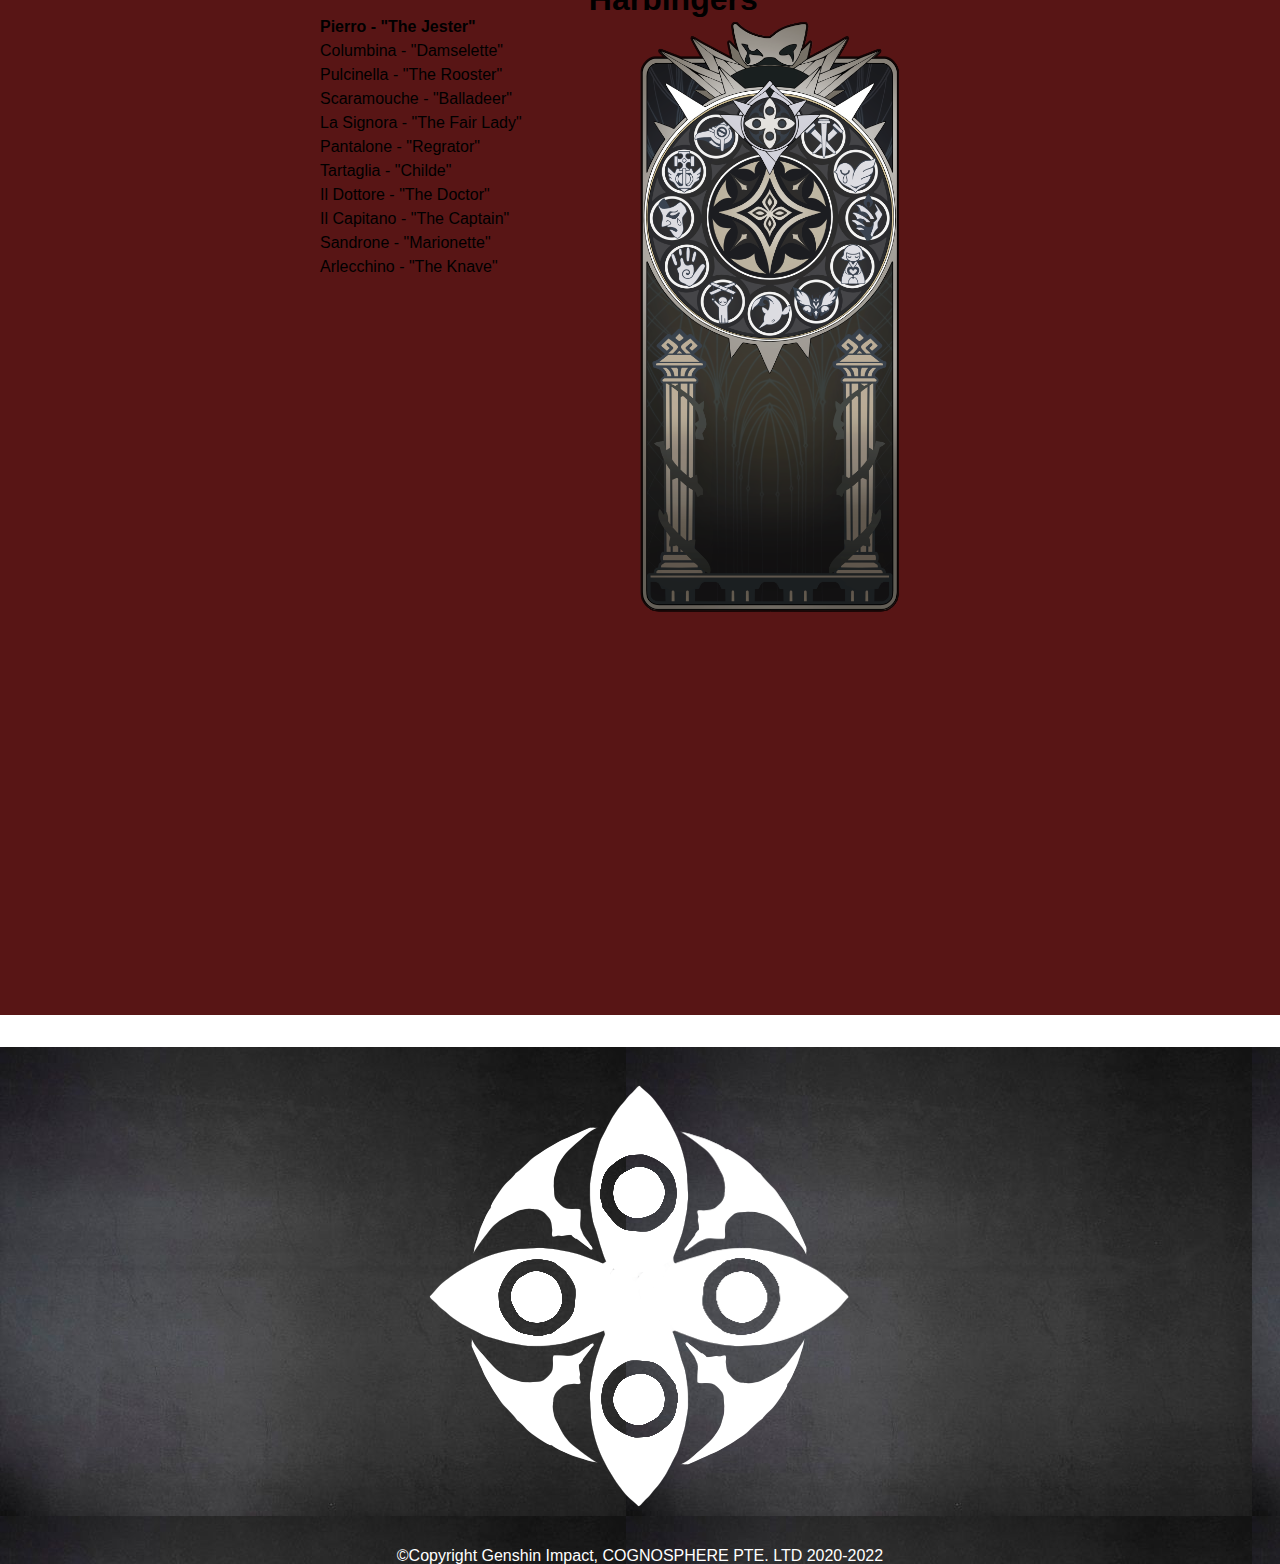
==== commit 6ce977af: "commit" ====
--- a/index.html
+++ b/index.html
@@ -48,7 +48,9 @@
                     <h3 class="titulo">Local de Referência</h3>
                     <p> A nação de Snezhnaya foi inspirada em uma provável localização nas paisagens da Rússia</p>
 
-                    <iframe src="https://www.google.com/maps/embed?pb=!1m18!1m12!1m3!1d2505.964690390119!2d88.76948815148808!3d51.090659148807866!2m3!1f0!2f0!3f0!3m2!1i1024!2i768!4f13.1!3m3!1m2!1s0x42cbe411b0f120d7%3A0x51e12289f495ec7c!2sReserva%20da%20Biosfera%20Natural%20do%20Estado%20de%20Altai!5e0!3m2!1spt-BR!2sbr!4v1669842121411!5m2!1spt-BR!2sbr" width="100%" height="300" style="border:0;" allowfullscreen="" loading="lazy" referrerpolicy="no-referrer-when-downgrade"></iframe>
+                    <div class="mapa-conteudo">
+                        <iframe src="https://www.google.com/maps/embed?pb=!1m18!1m12!1m3!1d2505.964690390119!2d88.76948815148808!3d51.090659148807866!2m3!1f0!2f0!3f0!3m2!1i1024!2i768!4f13.1!3m3!1m2!1s0x42cbe411b0f120d7%3A0x51e12289f495ec7c!2sReserva%20da%20Biosfera%20Natural%20do%20Estado%20de%20Altai!5e0!3m2!1spt-BR!2sbr!4v1669842121411!5m2!1spt-BR!2sbr" width="100%" height="300" style="border:0;" allowfullscreen="" loading="lazy" referrerpolicy="no-referrer-when-downgrade"></iframe> 
+                    </div>
                 </section>
 
                 <section class="Harbingers"> 
--- a/style.css
+++ b/style.css
@@ -117,13 +117,13 @@
     background:url("FundoCinza.jpg")
 }
 
-.porra {
-    width: 940px;
-    margin: 0 auto;
+main {
+
 }
 
 form { 
-    margin: 40px 0;
+    width: 940px;
+    margin: 0 auto;
 }
 
 form label, form legend {
@@ -189,7 +189,24 @@
 .missao {
     font-size: 2em;
     font-weight: bold;
-    text-align: center;
+    padding-left: 46%;
+}
+
+.oque {
+    padding-top: 20px;
+    font-size: 2em;
+    font-weight: bold;
+    padding-left: 46%;
+}
+
+.principal {
+    background: #101f2e;
+    width: 940px;
+    margin: 0 auto;
+}
+
+.Harbingers {
+    background: #581515;
 }
 
 .principal p {
@@ -219,7 +236,7 @@
 .lista-itens {
     width: 40%;
     display: inline-block;
-    vertical-align: middle;
+    vertical-align: top;
 }
 
 .itens {
@@ -236,6 +253,12 @@
 
 .mapa {
     padding: 3em 0;
+    background: linear-gradient(#101f2e, #581515);
+}
+
+.mapa-conteudo {
+    width: 940px;
+    margin: 0 auto;
 }
 
 .mapa p {
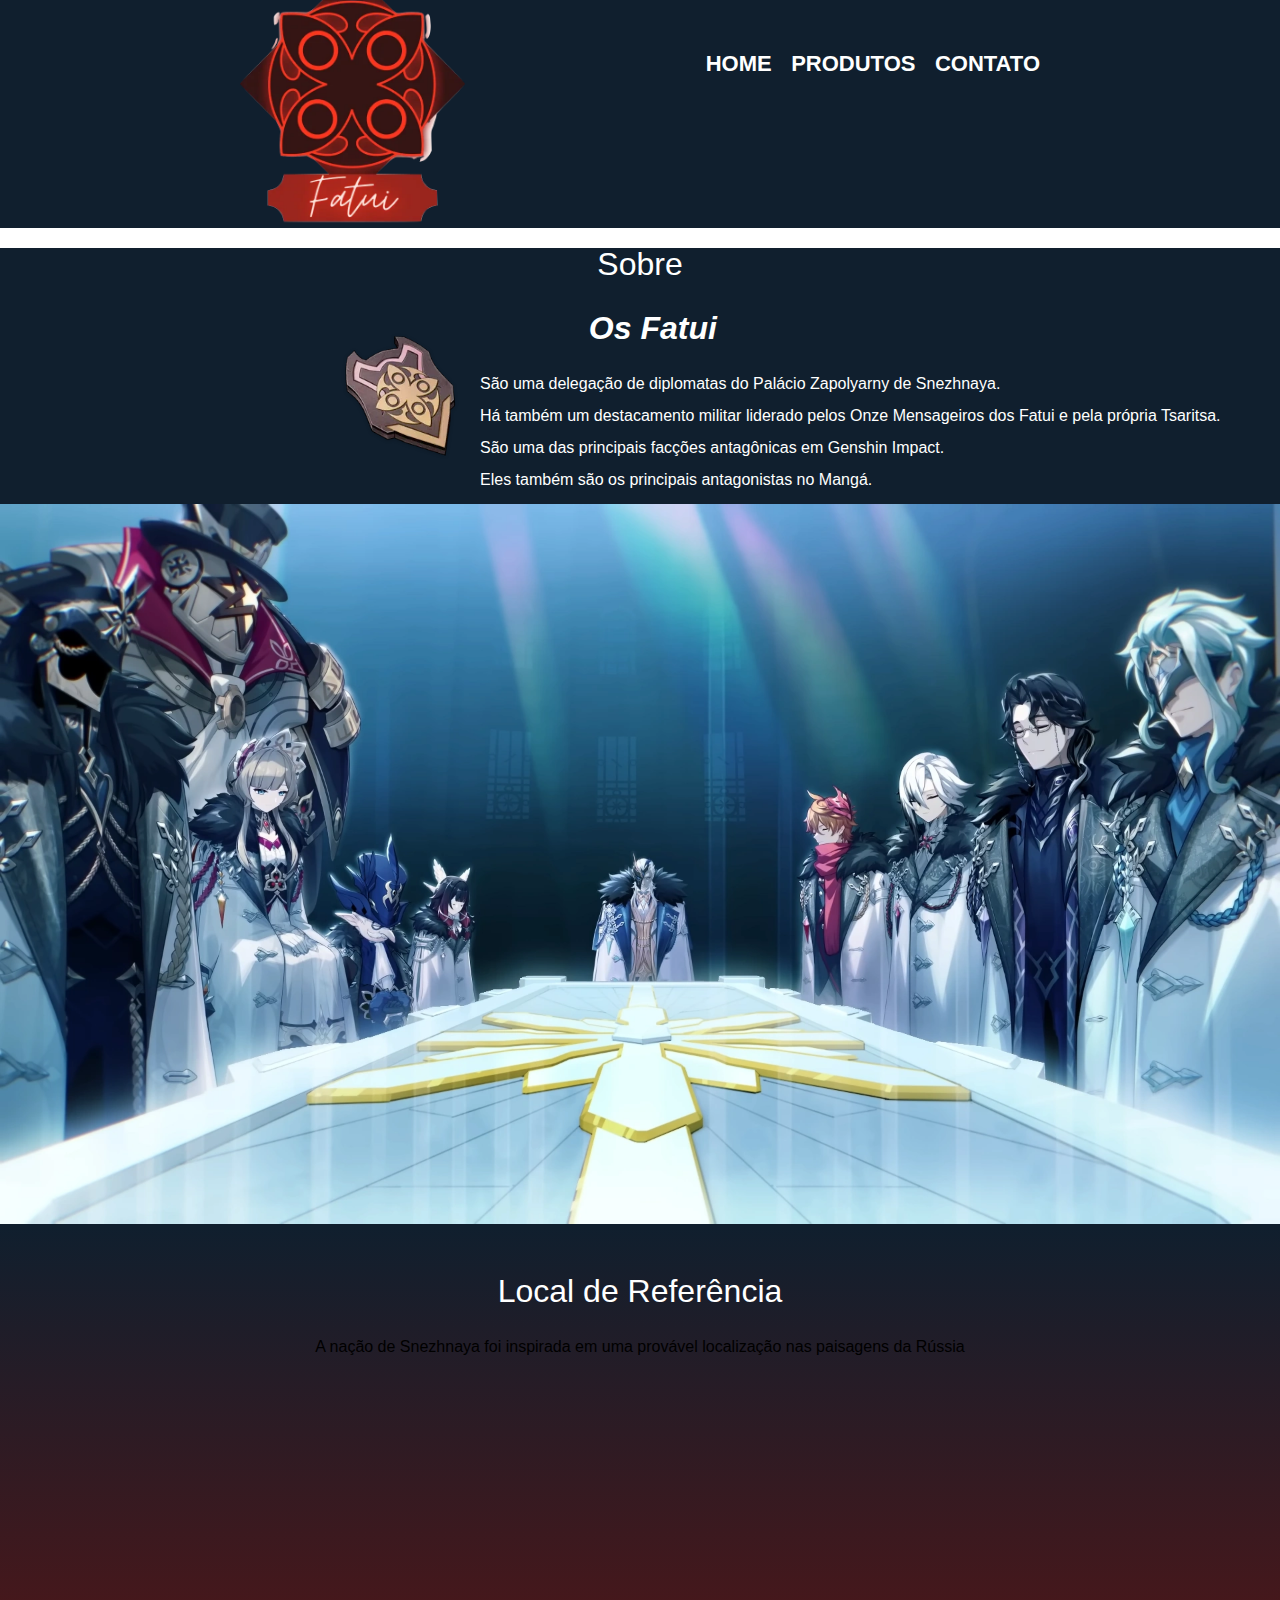
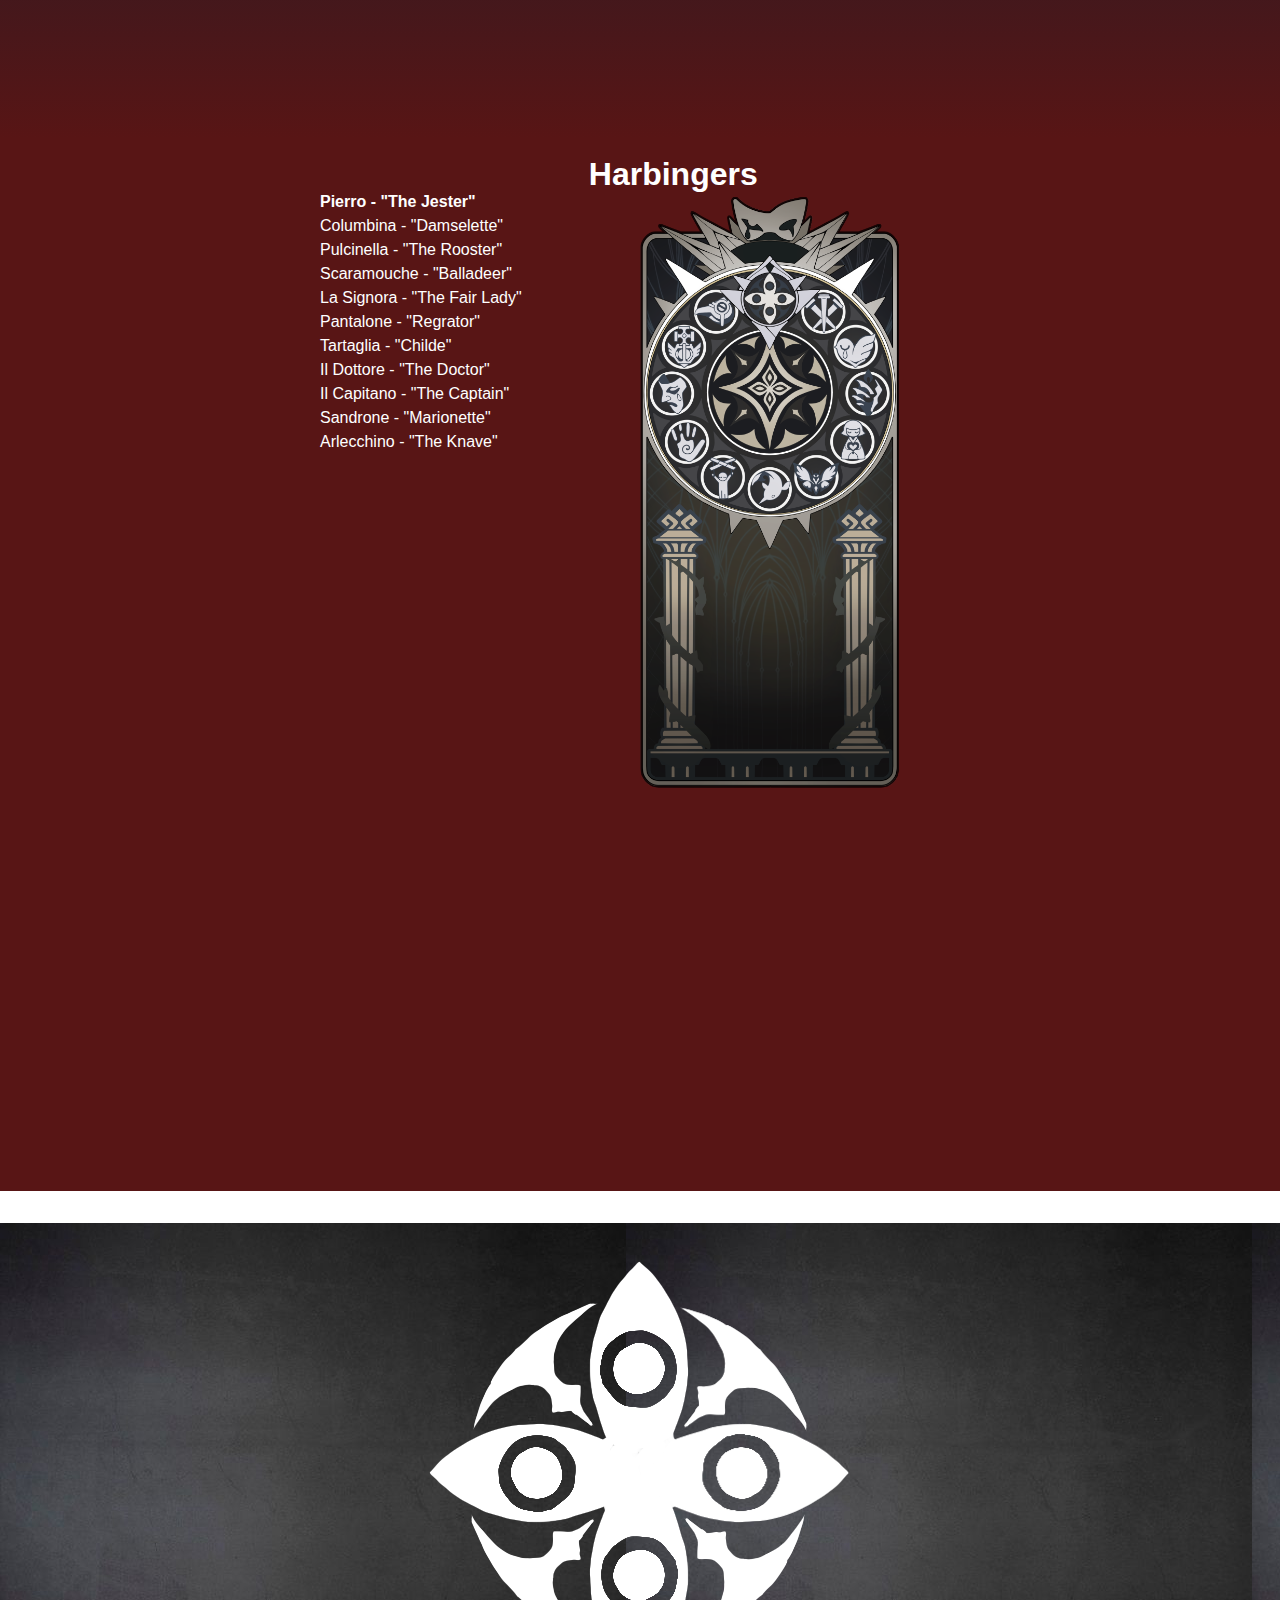
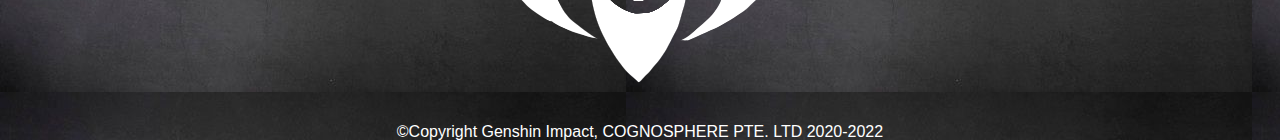
==== commit 0a059ffe: "commit" ====
--- a/index.html
+++ b/index.html
@@ -8,7 +8,6 @@
         <link rel="stylesheet" href="style.css">
         <link href="https://fonts.googleapix.com/css?family=Montserrat&display=swap" rel="stylesheet">
   </head>
-  
         <body>
             <header>
                 <div class="caixa">
@@ -23,7 +22,6 @@
                     </nav>
                 </div>    
             </header>
-
             <main>
                 <section class="principal">
                 
--- a/style.css
+++ b/style.css
@@ -184,12 +184,14 @@
     font-size: 2em;
     margin: 0 0 1em;
     clear: left;
+    color: white;
 }
 
 .missao {
     font-size: 2em;
     font-weight: bold;
     padding-left: 46%;
+    color: white;
 }
 
 .oque {
@@ -197,12 +199,11 @@
     font-size: 2em;
     font-weight: bold;
     padding-left: 46%;
+    color: white;
 }
 
 .principal {
     background: #101f2e;
-    width: 940px;
-    margin: 0 auto;
 }
 
 .Harbingers {
@@ -211,6 +212,7 @@
 
 .principal p {
     margin: 0 0 1em;
+    color: white;
 }
 
 .principal strong {
@@ -237,14 +239,17 @@
     width: 40%;
     display: inline-block;
     vertical-align: top;
+    color: white;
 }
 
 .itens {
     line-height: 1.5;
+    color: white;
 }
 
 .itens:first-child {
     font-weight: bold;
+    color: white;
 }
 
 .aordem {
